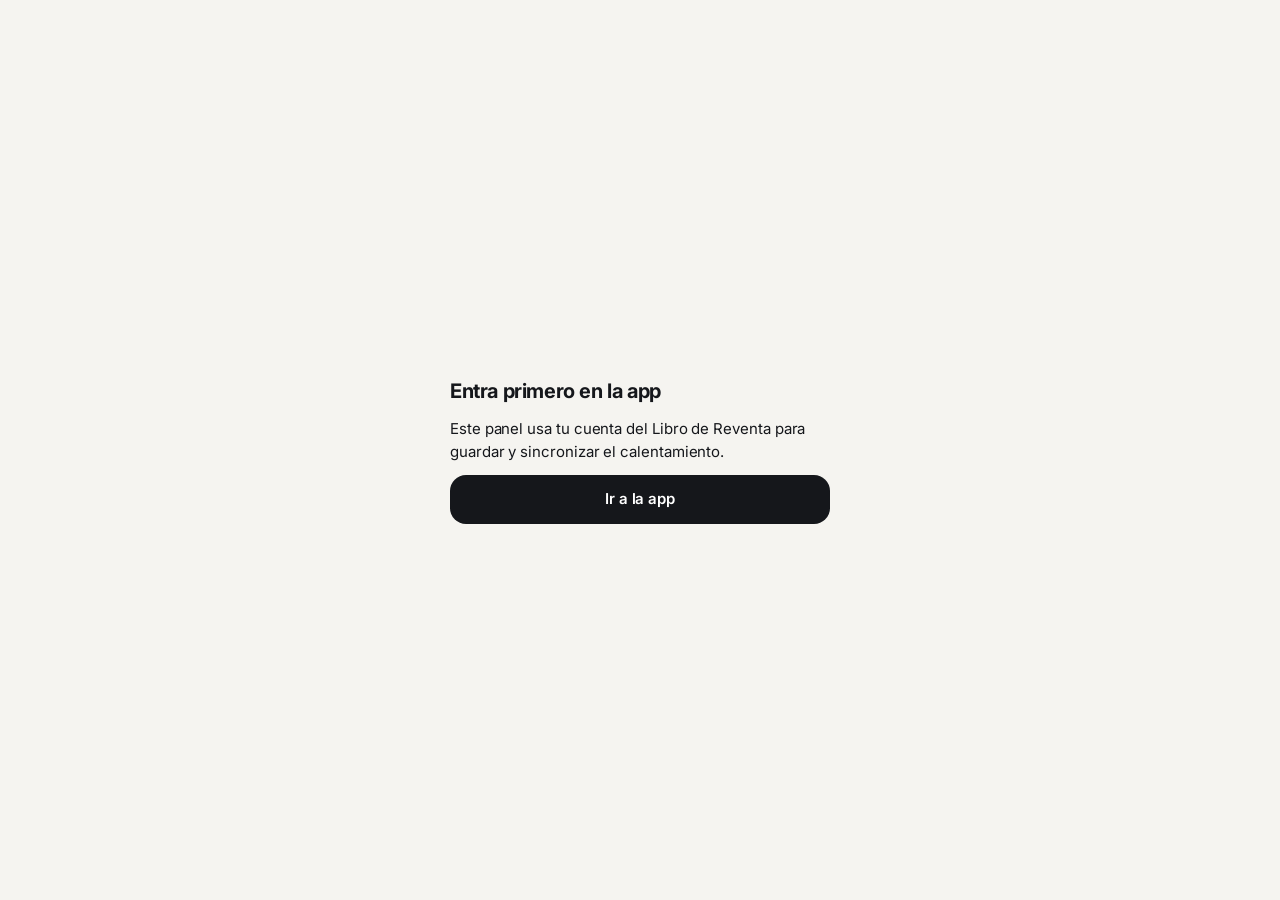
==== calentador/index.html @ f5e5d923 "Calentar: renombrar cualquier cuenta con ventana propia y roadmap nuevo en forma de cordón de zapati" ====
<!doctype html>
<html lang="es">
<head>
<script>(function(){var v=null;try{v=localStorage.getItem("look")}catch(e){}var l=v==="light"||((!v||v==="auto")&&matchMedia("(prefers-color-scheme: light)").matches);document.documentElement.classList.toggle("light",l)})()</script>
<link rel="icon" type="image/png" href="../icons/icon-192.png"><meta name="theme-color" content="#f6f3ec">
<meta charset="utf-8">
<meta name="viewport" content="width=device-width, initial-scale=1">
<title>Calentar cuenta · Libro de Reventa</title>
<link rel="preconnect" href="https://fonts.googleapis.com">
<link rel="preconnect" href="https://fonts.gstatic.com" crossorigin>
<link href="https://fonts.googleapis.com/css2?family=Inter:wght@400;500;600;700&display=swap" rel="stylesheet">
<style>
  :root {
    color-scheme:light;
    --bg:#f6f3ec; --card:#ffffff; --s1:#ffffff; --s2:#f1eee6; --card2:#f1eee6;
    --ink:#0f2c36; --mut:#5f7580; --line:#e6e1d6;
    --teal:#09b1ba; --teal2:#00838d; --navy:#0f2c36;
    --coral:#ff6f59; --sun:#ffc83d; --lav:#b9a8ff; --sky:#7cc8ff;
    --acc:#09b1ba; --acc2:#00838d; --accbg:#dff5f4; --accglow:transparent;
    --ok:#1fa971; --warn:#e8590c; --warnbg:#fff0d6; --bad:#e03e3e; --badbg:#ffe3e3;
    --font:"Plus Jakarta Sans","Helvetica Neue",Helvetica,Arial,sans-serif;
    --sh:0 10px 30px -12px rgba(15,44,54,.18);
  }
  * { box-sizing:border-box; }
  html, body { background:var(--bg); }
  body { margin:0; color:var(--ink); font:14px/1.55 var(--font); -webkit-font-smoothing:antialiased; }
  button, input, select { font-family:var(--font); }
  .wrap { max-width:1200px; margin:0 auto; padding:0 24px; }
  a { color:var(--teal2); font-weight:600; }

  /* cabecera */
  .top { display:flex; align-items:center; justify-content:space-between; gap:16px; padding:20px 0 16px; flex-wrap:wrap; }
  h1 { margin:0; font-size:19px; font-weight:800; letter-spacing:-.03em; display:flex; align-items:center; gap:10px; }
  h1::before { content:""; width:26px; height:26px; border-radius:9px; background:conic-gradient(from 200deg,var(--teal),var(--sky),var(--sun),var(--coral),var(--teal)); }
  #nav { display:flex; gap:4px; padding:5px; background:#fff; border-radius:99px; box-shadow:var(--sh); }
  #nav button { border:0; background:none; color:var(--mut); font-weight:700; font-size:13px; padding:9px 20px; border-radius:99px; cursor:pointer; transition:.15s; }
  #nav button:hover { color:var(--ink); }
  #nav button.on { background:var(--navy); color:#fff; }
  .pill { background:#fff; color:var(--ink); font-weight:700; font-size:12.5px; padding:8px 16px; border-radius:99px; box-shadow:var(--sh); }
  main.wrap { padding-bottom:70px; }
  .view { display:none; } .view.on { display:block; }

  /* banner principal */
  .banner { position:relative; overflow:hidden; display:grid; grid-template-columns:1fr auto; gap:28px; align-items:center; padding:30px 34px; margin-bottom:16px; border-radius:32px; color:#fff;
    background:linear-gradient(120deg,#09b1ba 0%,#0a8f9a 55%,#0f5f73 100%); box-shadow:0 24px 50px -24px rgba(9,177,186,.7); }
  .banner::before { content:""; position:absolute; width:340px; height:340px; border-radius:50%; right:-90px; top:-140px; background:rgba(255,200,61,.95); }
  .banner::after { content:""; position:absolute; width:210px; height:210px; border-radius:50%; right:150px; bottom:-120px; background:rgba(255,111,89,.9); }
  .banner > * { position:relative; z-index:1; }
  @media (max-width:820px) { .banner { grid-template-columns:1fr; padding:24px; } }
  .eyebrow { font-size:12.5px; font-weight:700; opacity:.9; letter-spacing:.02em; }
  .big { font-size:96px; line-height:.95; font-weight:800; letter-spacing:-.06em; margin:6px 0 4px; }
  .big small { font-size:30px; font-weight:700; opacity:.75; letter-spacing:-.02em; margin-left:6px; }
  .bt { font-size:22px; font-weight:700; letter-spacing:-.02em; max-width:520px; }
  .chips2 { display:flex; gap:8px; flex-wrap:wrap; margin:14px 0 16px; }
  .chip2 { background:rgba(255,255,255,.2); backdrop-filter:blur(4px); padding:5px 13px; border-radius:99px; font-size:12.5px; font-weight:700; }
  .banner .bar { background:rgba(255,255,255,.25); height:9px; border-radius:99px; max-width:520px; }
  .banner .bar i { background:#fff; border-radius:99px; }
  .br { background:#fff; color:var(--ink); border-radius:26px; padding:20px 24px; display:flex; align-items:center; gap:18px; box-shadow:0 18px 40px -18px rgba(15,44,54,.55); }
  .br svg { width:104px; height:104px; }
  .br .st { display:grid; gap:8px; max-width:150px; } .br .st b { font-size:13px; }
  .badge { display:inline-block; padding:5px 12px; border-radius:99px; font-size:12px; font-weight:700; background:var(--warnbg); color:var(--warn); }
  .badge.ok { background:#d8f5e7; color:var(--ok); }
  @media (max-width:820px) { .big { font-size:72px; } .br { justify-self:start; }
    .banner::before { width:150px; height:150px; right:-50px; top:-60px; } .banner::after { width:130px; height:130px; right:-30px; bottom:-60px; } }

  /* resumen en bloques de color */
  .kpis { display:grid; grid-template-columns:repeat(7,minmax(0,1fr)); gap:12px; margin-bottom:16px; }
  @media (max-width:1000px) { .kpis { grid-template-columns:repeat(4,minmax(0,1fr)); } }
  @media (max-width:520px) { .kpis { grid-template-columns:repeat(2,minmax(0,1fr)); } }
  .kpi { border-radius:22px; padding:14px 16px; transition:transform .15s; }
  .kpi:hover { transform:translateY(-3px); }
  .kpi:nth-child(1) { background:#cdeeed; } .kpi:nth-child(2) { background:#ffe9a8; } .kpi:nth-child(3) { background:#d7f0dd; }
  .kpi:nth-child(4) { background:#e4dcff; } .kpi:nth-child(5) { background:#ffd9d1; } .kpi:nth-child(6) { background:#d4eaff; } .kpi:nth-child(7) { background:#ffe3c2; }
  .kpi .k { font-size:12px; font-weight:700; color:rgba(15,44,54,.62); }
  .kpi .v { font-size:26px; font-weight:800; letter-spacing:-.04em; margin-top:2px; color:var(--navy); }

  /* tarjetas */
  .card { background:#fff; border-radius:26px; padding:22px; margin-bottom:16px; box-shadow:var(--sh); }
  h2 { margin:0 0 14px; font-size:16px; font-weight:800; letter-spacing:-.02em; color:var(--ink); }
  h2[style*="font-size"] { font-weight:800; letter-spacing:-.03em; }
  .hint { color:var(--mut); font-size:12.5px; }
  .row { display:flex; gap:12px; align-items:center; flex-wrap:wrap; }
  .main2 { display:grid; gap:16px; grid-template-columns:minmax(0,1.2fr) minmax(0,1fr); align-items:start; }
  @media (max-width:900px) { .main2 { grid-template-columns:1fr; } }
  .main2 > div > .card:last-child { margin-bottom:0; }
  .side { display:grid; gap:16px; } .side > * { min-width:0; } .side .card { margin:0; }

  /* botones */
  button.btn { border:0; background:var(--navy); color:#fff; font-weight:700; font-size:13.5px; padding:12px 22px; border-radius:99px; cursor:pointer; transition:transform .12s, box-shadow .12s; }
  button.btn:hover { transform:translateY(-2px); box-shadow:0 10px 20px -10px rgba(15,44,54,.6); }
  button.btn:active { transform:scale(.97); }
  button.btn.ghost { background:#f1eee6; color:var(--ink); }
  button.btn.sm { padding:7px 14px; font-size:12.5px; }
  .bar { height:8px; background:#ece8dd; border-radius:99px; overflow:hidden; }
  .bar i { display:block; height:100%; border-radius:99px; background:linear-gradient(90deg,var(--teal),var(--sky)); transition:width .5s; }

  /* roadmap */
  .rm { padding:18px 20px 20px; }
  .rmh { display:flex; justify-content:space-between; align-items:center; gap:10px; margin-bottom:14px; flex-wrap:wrap; }
  .rmh b { font-size:16px; font-weight:800; letter-spacing:-.02em; }
  .rm > .bar { display:none; }
  .stp { display:grid; gap:10px; grid-template-columns:repeat(7,minmax(0,1fr)); }
  @media (max-width:900px) { .stp { grid-template-columns:repeat(2,minmax(0,1fr)); } }
  .s { display:flex; flex-direction:column; align-items:flex-start; gap:10px; padding:14px; border-radius:20px; background:#f4f1ea; position:relative; overflow:hidden; transition:transform .15s; }
  .s:hover { transform:translateY(-3px); }
  .s .dot { width:32px; height:32px; border-radius:50%; display:grid; place-items:center; font-weight:800; font-size:13px; background:#fff; color:var(--mut); }
  .s .nm { font-size:13px; font-weight:800; line-height:1.2; letter-spacing:-.01em; min-height:32px; }
  .s .rg { font-size:11.5px; color:var(--mut); font-weight:600; margin-top:2px; }
  .s .bar { position:absolute; left:0; right:0; bottom:0; height:5px; border-radius:0; background:rgba(15,44,54,.07); }
  .s.done { background:#cdeeed; } .s.done .dot { background:var(--teal); color:#fff; }
  .s.cur { background:var(--navy); color:#fff; } .s.cur .dot { background:var(--sun); color:var(--navy); } .s.cur .rg { color:rgba(255,255,255,.7); } .s.cur .bar { background:rgba(255,255,255,.2); }
  .s.gate { background:#ffe9a8; } .s.gate .dot { background:#fff; color:var(--warn); }
  .s.gate.ok { background:#d7f0dd; } .s.gate.ok .dot { background:var(--ok); color:#fff; }

  /* hoy / chat */
  .today { padding:24px; }
  .today .th { display:flex; justify-content:space-between; align-items:flex-start; gap:12px; }
  .today .hint { font-weight:700; letter-spacing:.04em; font-size:12px; }
  .chat { display:flex; flex-direction:column; gap:10px; }
  .msg { display:flex; gap:10px; align-items:flex-start; }
  .av { width:30px; height:30px; flex:none; border-radius:50%; background:linear-gradient(135deg,var(--teal),var(--sky)); }
  .msg:not(:first-child) .av { visibility:hidden; }
  .bub { background:#e9f7f7; border-radius:6px 20px 20px 20px; padding:12px 16px; min-width:0; max-width:100%; line-height:1.55; }
  .bub.warn { background:#fff0d6; color:#a14a08; font-weight:600; }
  .bub.ok { background:#d8f5e7; color:#13794f; font-weight:700; }
  .steps { list-style:none; margin:0; padding:0; }
  .bub .steps { margin-top:10px; }
  .steps li { display:flex; gap:12px; align-items:flex-start; padding:11px 13px; border-radius:16px; margin-bottom:7px; cursor:pointer; background:#fff; transition:transform .12s, box-shadow .12s; }
  .steps li:hover { transform:translateX(3px); box-shadow:0 6px 14px -8px rgba(15,44,54,.35); }
  .steps li:last-child { margin-bottom:0; }
  .steps li.done { background:rgba(255,255,255,.6); } .steps li.done .tx { color:var(--mut); text-decoration:line-through; }
  .chk { width:22px; height:22px; flex:none; border-radius:50%; border:2px solid #b7c7ca; display:grid; place-items:center; font-size:12px; color:transparent; margin-top:0; }
  .done .chk { background:var(--teal); border-color:var(--teal); color:#fff; }
  .dont { background:none; padding:0; margin:0; font-size:13px; }

  /* indice */
  .tr .trh { display:flex; gap:18px; align-items:center; }
  .tr .trh svg { width:96px; height:96px; flex:none; }
  .tr .trc { flex:1; min-width:0; }
  .ready { padding:0; border:0; background:none; font-size:13px; }
  .ready b { display:block; margin-bottom:6px; font-size:14px; font-weight:800; color:var(--warn); }
  .ready.ok b { color:var(--ok); }
  .ready .hint { line-height:1.7; }
  details summary { cursor:pointer; font-weight:700; color:var(--teal2); font-size:13px; margin-top:12px; }
  .brk { display:grid; grid-template-columns:1fr auto; gap:5px 14px; margin-top:12px; font-size:12.5px; }
  .brk .bar { grid-column:1 / -1; margin-bottom:6px; height:6px; }

  /* calendario */
  .cal { display:grid; grid-template-columns:repeat(auto-fill,minmax(38px,1fr)); gap:7px; }
  .tile { border-radius:13px; padding:9px 0; text-align:center; cursor:pointer; background:#f4f1ea; color:var(--mut); font-weight:700; transition:transform .12s; }
  .tile:hover { transform:translateY(-2px); }
  .tile b { font-size:13px; font-weight:800; }
  .tile.done { background:var(--teal); color:#fff; }
  .tile.miss { background:#ffd9d1; color:#c2391f; }
  .tile.cur { background:var(--navy); color:#fff; box-shadow:0 0 0 3px #fff, 0 0 0 5px var(--sun); }
  .tile.sel { outline:2px solid var(--ink); outline-offset:1px; }
  .legend { display:flex; gap:12px; font-size:11.5px; color:var(--mut); font-weight:600; }
  .lg { display:inline-block; width:10px; height:10px; border-radius:50%; margin-right:5px; vertical-align:-1px; }
  .dd { margin-top:14px; padding:14px; border-radius:18px; background:#f4f1ea; font-size:13px; }
  .dd ol.mini { margin:6px 0 6px 16px; padding:0; } ol.mini li { margin:3px 0; }

  /* tablas y formularios */
  table { width:100%; border-collapse:collapse; font-size:13px; }
  th, td { text-align:left; padding:11px 10px; border-bottom:1px solid var(--line); white-space:nowrap; }
  th { color:var(--mut); font-size:12px; font-weight:700; }
  tr:last-child td { border-bottom:0; }
  .scroll { overflow-x:auto; }
  .tag { padding:3px 11px; border-radius:99px; font-size:12px; font-weight:700; background:#d8f5e7; color:var(--ok); }
  .tag.revision { background:#fff0d6; color:var(--warn); } .tag.rechazado { background:#ffe3e3; color:var(--bad); }
  .empty { color:var(--mut); padding:12px 0; }
  input, select { background:#f6f3ec !important; color:var(--ink) !important; border:2px solid transparent !important; border-radius:14px !important; padding:10px 12px !important; }
  input:focus, select:focus { outline:0; border-color:var(--teal) !important; background:#fff !important; }
  label.hint { font-weight:700; }

  /* ===== versión viva, más moderna ===== */
  :root { --r:22px; --sh:0 1px 2px rgba(15,44,54,.04), 0 14px 34px -18px rgba(15,44,54,.22); }
  body { letter-spacing:-.01em; }
  .wrap { max-width:1220px; }
  h1::before { border-radius:8px; width:24px; height:24px; background:linear-gradient(135deg,var(--teal),var(--sky)); box-shadow:0 6px 14px -4px rgba(9,177,186,.6); }
  #nav { padding:4px; border-radius:14px; background:#fff; box-shadow:var(--sh); }
  #nav button { border-radius:10px; padding:8px 18px; font-weight:650; }
  #nav button.on { background:var(--navy); }
  .pill { border-radius:12px; box-shadow:var(--sh); padding:8px 14px; }

  /* banner: aurora suave en vez de círculos duros */
  .banner { border-radius:28px; padding:34px 38px; background:linear-gradient(125deg,#0a3f4a 0%,#0b6a75 50%,#09b1ba 120%); box-shadow:0 30px 60px -30px rgba(9,100,112,.65); }
  .banner::before { width:420px; height:420px; right:-110px; top:-170px; background:radial-gradient(circle,rgba(255,200,61,.85),rgba(255,200,61,0) 65%); filter:blur(8px); border-radius:50%; }
  .banner::after { width:380px; height:300px; right:130px; bottom:-170px; background:radial-gradient(circle,rgba(255,111,89,.8),rgba(255,111,89,0) 65%); filter:blur(8px); border-radius:50%; }
  .eyebrow { text-transform:uppercase; letter-spacing:.1em; font-size:11.5px; opacity:.85; }
  .big { font-size:104px; font-weight:800; letter-spacing:-.07em; }
  .big small { font-size:28px; font-weight:600; opacity:.6; }
  .bt { font-size:21px; font-weight:700; }
  .chip2 { background:rgba(255,255,255,.14); border:1px solid rgba(255,255,255,.28); backdrop-filter:blur(10px); border-radius:10px; font-weight:650; }
  .banner .bar { height:6px; }
  .br { border-radius:20px; padding:18px 22px; background:rgba(255,255,255,.96); backdrop-filter:blur(14px); }
  .badge { border-radius:8px; }
  @media (max-width:820px) { .big { font-size:76px; } .banner { padding:24px; }
    .banner::before { width:240px; height:240px; right:-80px; top:-100px; } .banner::after { width:220px; height:180px; right:-40px; bottom:-90px; } }

  /* resumen */
  .kpis { grid-template-columns:repeat(4,minmax(0,1fr)); }
  @media (max-width:640px) { .kpis { grid-template-columns:repeat(2,minmax(0,1fr)); } }
  .kpi { border-radius:20px; padding:18px 20px; }
  .kpi:nth-child(1) { background:#cfeff0; } .kpi:nth-child(2) { background:#ffeab0; } .kpi:nth-child(3) { background:#e5deff; } .kpi:nth-child(4) { background:#ffdcd3; }
  .kpi .k { font-size:12.5px; font-weight:650; }
  .kpi .v { font-size:30px; letter-spacing:-.05em; }

  /* tarjetas */
  .card { border-radius:var(--r); padding:22px; box-shadow:var(--sh); }
  h2 { font-weight:750; letter-spacing:-.025em; }
  button.btn { border-radius:12px; padding:11px 20px; font-weight:700; }
  button.btn.ghost { background:var(--s2); }
  .bar { height:6px; }

  /* roadmap */
  .s { border-radius:16px; padding:14px 14px 16px; }
  .s .dot { border-radius:10px; width:30px; height:30px; }
  .s .nm { font-weight:750; }
  .s.cur { box-shadow:0 14px 26px -14px rgba(15,44,54,.6); }

  /* hoy */
  .av { width:28px; height:28px; border-radius:9px; background:linear-gradient(135deg,var(--teal),var(--sky)); }
  .bub { border-radius:6px 16px 16px 16px; }
  .steps li { border-radius:14px; }
  .chk { width:20px; height:20px; border-radius:7px; }

  /* calendario */
  .tile { border-radius:11px; }
  .tile.cur { box-shadow:0 0 0 2px #fff, 0 0 0 4px var(--sun); }
  .dd { border-radius:16px; }
  input, select { border-radius:12px !important; }

  /* ===== articulos y roadmap en camino ===== */
  .forms3 { display:grid; gap:16px; grid-template-columns:repeat(3,minmax(0,1fr)); align-items:start; }
  @media (max-width:1000px) { .forms3 { grid-template-columns:1fr; } }
  .forms3 .card { margin-bottom:16px; }
  .stars { color:#f5a524; letter-spacing:2px; }
  .suma { display:inline-block; margin-top:6px; padding:3px 10px; border-radius:8px; background:#fff; font-size:12px; font-weight:650; color:var(--teal2); }
  label.proof { display:flex; gap:10px; align-items:flex-start; margin-top:12px; padding:10px 12px; border-radius:12px; background:var(--s2); font-size:12.5px; font-weight:600; cursor:pointer; }
  label.proof input { width:auto !important; margin-top:2px; accent-color:var(--teal); }
  .rt { display:flex; gap:12px; align-items:baseline; padding:9px 0; border-bottom:1px solid var(--line); }
  .rt:last-child { border-bottom:0; }
  .stp { display:block; }
  .rm { padding-bottom:12px; }
  svg.road { display:block; width:100%; height:auto; overflow:visible; }
  svg.road .rl { font:700 12.5px var(--font); fill:#0f2c36; paint-order:stroke; stroke:#fff; stroke-width:4px; stroke-linejoin:round; }
  svg.road .rs { font:600 10.5px var(--font); fill:#5f7580; paint-order:stroke; stroke:#fff; stroke-width:3px; }
  svg.road .rn { font:800 13px var(--font); }
  svg.road .rb { font:800 11.5px var(--font); fill:#fff; }
  .pulse { transform-box:fill-box; transform-origin:center; animation:rp 1.9s ease-out infinite; }
  @keyframes rp { 0% { transform:scale(1); opacity:.75; } 100% { transform:scale(2.8); opacity:0; } }
  .pin { animation:pb 1.3s ease-in-out infinite; }
  @keyframes pb { 0%,100% { transform:translateY(0); } 50% { transform:translateY(-5px); } }

  /* navegación que no se sale en móvil */
  .top { row-gap:10px; }
  #nav { max-width:100%; overflow-x:auto; scrollbar-width:none; }
  #nav::-webkit-scrollbar { display:none; }
  #nav button { white-space:nowrap; flex:none; }
  @media (max-width:560px) { #nav { width:100%; justify-content:space-between; } #nav button { padding:8px 10px; font-size:12.5px; } }

  /* ===== incidencias ===== */
  #incChat { max-height:520px; overflow-y:auto; padding-right:4px; margin-bottom:14px; }
  .msg.me { flex-direction:row-reverse; }
  .msg.me .bub { background:var(--navy); color:#fff; border-radius:16px 6px 16px 16px; max-width:85%; white-space:pre-wrap; }
  #incChat .msg .av { visibility:visible; }
  #incChat .bub { font-size:13.5px; }
  .inote { margin-top:8px; padding:8px 10px; border-radius:10px; background:#fff0d6; color:#8a540a; font-size:12.5px; font-weight:550; }
  .ihd { margin-top:10px; font-weight:750; font-size:12px; letter-spacing:.04em; text-transform:uppercase; color:var(--teal2); }
  ul.mini { margin:4px 0 0 18px; padding:0; } ul.mini li { margin:3px 0; }
  .incform textarea { width:100%; min-height:92px; padding:12px; border-radius:14px; border:1px solid var(--line); background:#fff; color:var(--ink); font:inherit; resize:vertical; }
  .incform textarea:focus { outline:0; border-color:var(--teal); box-shadow:0 0 0 3px rgba(10,165,174,.14); }
  #incTypes { display:flex; flex-wrap:wrap; gap:6px; margin-bottom:10px; }
  .tchip { border:1px solid var(--line); background:#fff; color:var(--ink); font:inherit; font-weight:600; font-size:12.5px; padding:6px 12px; border-radius:10px; cursor:pointer; }
  .tchip:hover { background:var(--s2); }
  .tchip.on { background:var(--navy); color:#fff; border-color:var(--navy); }
  .ibig { font-size:28px; font-weight:800; letter-spacing:-.04em; }
  .irow { display:flex; justify-content:space-between; align-items:center; gap:10px; padding:10px 0; border-bottom:1px solid var(--line); flex-wrap:wrap; }
  .irow:last-child { border-bottom:0; }
  #nav .nbadge { display:inline-block; min-width:18px; padding:0 5px; margin-left:6px; border-radius:99px; background:var(--coral); color:#fff; font-size:11px; font-weight:800; line-height:18px; }

  /* ===== Estética Libro de Reventa: grafito, dorado, Inter, tarjetas redondeadas. Oscuro y claro como la app ===== */
  html:root { color-scheme:dark; --bg:#0D0E11; --card:#16181D; --s1:#16181D; --s2:#1F2229; --card2:#1F2229; --ink:#F2F1ED; --mut:#9C9B94; --ink3:#5D5F66; --line:rgba(255,255,255,.08); --bd2:rgba(255,255,255,.15);
    --acc:#D4B06A; --acc2:#D4B06A; --teal:#D4B06A; --teal2:#D4B06A; --accbg:rgba(212,176,106,.16); --on-acc:#15171B; --btn:#F2F1ED; --btn-ink:#15171B; --navy:#F2F1ED; --pill:#22252C;
    --ok:#5FCB8E; --warn:#E3AE4C; --warnbg:rgba(227,174,76,.16); --bad:#F0706A; --badbg:rgba(240,112,106,.16); --coral:#F0706A; --sun:#D4B06A; --sky:#D4B06A;
    --hero-a:#1E2128; --hero-b:#3A3F4B; --shc:rgba(0,0,0,.6); --sh:0 10px 30px -16px rgba(0,0,0,.6); --font:"Inter","Helvetica Neue",Helvetica,Arial,sans-serif; }
  html.light:root { color-scheme:light; --bg:#F5F4F0; --card:#FFFFFF; --s1:#FFFFFF; --s2:#ECEAE3; --card2:#ECEAE3; --ink:#15171B; --mut:#6B6B66; --ink3:#A9A79D; --line:rgba(20,20,30,.08); --bd2:rgba(20,20,30,.14);
    --acc:#B8913F; --acc2:#B8913F; --teal:#B8913F; --teal2:#B8913F; --accbg:rgba(184,145,63,.14); --on-acc:#FFFFFF; --btn:#15171B; --btn-ink:#FFFFFF; --navy:#15171B; --pill:#E9E6DD;
    --ok:#12A150; --warn:#D98A00; --warnbg:rgba(217,138,0,.14); --bad:#E5484D; --badbg:rgba(229,72,77,.12); --coral:#E5484D; --sun:#B8913F; --sky:#B8913F;
    --hero-a:#121418; --hero-b:#2D3139; --shc:rgba(20,22,26,.5); --sh:0 10px 30px -16px rgba(30,30,50,.25), 0 1px 2px rgba(0,0,0,.04); }
  html body { background:var(--bg); color:var(--ink); font-size:14.5px; letter-spacing:-.005em; transition:background .3s; }
  html body h1::before { background:url(../icons/icon-192.png) center/cover; box-shadow:none; border-radius:8px; width:26px; height:26px; }
  html body h1 { font-weight:700; letter-spacing:-.035em; }
  html body h2, html body .rmh b { font-weight:700; }
  html body a { color:var(--acc); }
  html body #nav { background:var(--pill); box-shadow:none; border-radius:14px; padding:4px; }
  html body #nav button { color:var(--mut); border-radius:11px; font-weight:600; }
  html body #nav button:hover { color:var(--ink); }
  html body #nav button.on { background:var(--card); color:var(--ink); box-shadow:0 3px 8px rgba(0,0,0,.14); }
  html body #nav .nbadge { background:var(--bad); color:#fff; }
  html body .pill { background:var(--card); color:var(--ink); border:1px solid var(--line); box-shadow:var(--sh); border-radius:12px; font-weight:600; text-decoration:none; }
  html body .banner { background:linear-gradient(135deg,var(--hero-a),var(--hero-b)); border:1px solid rgba(255,255,255,.09); border-radius:28px; box-shadow:0 20px 40px -18px rgba(0,0,0,.6); color:#fff; }
  html body .banner::before { width:380px; height:380px; right:-100px; top:-160px; background:radial-gradient(circle,rgba(212,176,106,.30),rgba(212,176,106,0) 65%); filter:none; }
  html body .banner::after { display:none; }
  html body .eyebrow { color:rgba(255,255,255,.72); opacity:1; }
  html body .big { font-weight:700; }
  html body .chip2 { background:rgba(255,255,255,.1); border:1px solid rgba(255,255,255,.2); backdrop-filter:none; color:#fff; font-weight:600; }
  html body .banner .bar { background:rgba(255,255,255,.2); }
  html body .banner .bar i { background:var(--acc); }
  html body .br { background:rgba(255,255,255,.07); border:1px solid rgba(255,255,255,.14); backdrop-filter:none; color:#fff; box-shadow:none; border-radius:20px; }
  html body .br svg text { fill:#fff !important; }
  html body .br svg text:last-child { fill:rgba(255,255,255,.65) !important; }
  html body .br svg circle:first-child { stroke:rgba(255,255,255,.2); }
  html body .badge { background:rgba(255,255,255,.12); color:#fff; border-radius:999px; font-weight:600; }
  html body .badge.ok { background:var(--ok); color:#15171B; }
  html body .kpis .kpi { background:var(--card) !important; border:1px solid var(--line); box-shadow:var(--sh); border-radius:24px; padding:18px 20px; }
  html body .kpi:hover { transform:none; }
  html body .kpi .k { color:var(--mut); font-weight:500; }
  html body .kpi .v { color:var(--ink); font-weight:700; letter-spacing:-.04em; }
  html body .card { background:var(--card); border:1px solid var(--line); border-radius:24px; box-shadow:var(--sh); }
  html body button.btn, html body a.btn { background:var(--btn); color:var(--btn-ink); border:0; border-radius:16px; font-weight:600; padding:12px 20px; text-decoration:none; display:inline-block; }
  html body button.btn:hover { box-shadow:0 10px 22px -10px var(--shc); }
  html body button.btn.ghost, html body a.btn.ghost { background:var(--card2); color:var(--ink); border:1px solid var(--line); }
  html body button.btn.sm { padding:7px 14px; }
  html body .bar { background:var(--card2); }
  html body .bar i { background:var(--acc); }
  html body .s { background:var(--card2); border-radius:16px; }
  html body .s .dot { background:var(--card); color:var(--mut); }
  html body .s.done { background:var(--accbg); } html body .s.done .dot { background:var(--acc); color:var(--on-acc); }
  html body .s.cur { background:linear-gradient(135deg,var(--hero-a),var(--hero-b)); color:#fff; } html body .s.cur .dot { background:var(--acc); color:var(--on-acc); }
  html body .s.gate { background:var(--warnbg); } html body .s.gate .dot { background:var(--card); color:var(--warn); }
  html body .s.gate.ok { background:color-mix(in srgb,var(--ok) 16%,transparent); } html body .s.gate.ok .dot { background:var(--ok); color:#15171B; }
  html body .av { background:var(--acc); border-radius:10px; }
  html body .bub { background:var(--card2); color:var(--ink); }
  html body .bub.warn { background:var(--warnbg); color:var(--warn); }
  html body .bub.ok { background:color-mix(in srgb,var(--ok) 16%,transparent); color:var(--ok); }
  html body .steps li { background:var(--card); border:1px solid var(--line); }
  html body .steps li.done { background:transparent; }
  html body .chk { border-color:var(--ink3); }
  html body .done .chk { background:var(--acc); border-color:var(--acc); color:var(--on-acc); }
  html body .suma { background:var(--card); color:var(--acc); }
  html body details summary { color:var(--acc); }
  html body .tile { background:var(--card2); color:var(--mut); }
  html body .tile.done { background:var(--acc); color:var(--on-acc); }
  html body .tile.miss { background:var(--badbg); color:var(--bad); }
  html body .tile.cur { background:var(--btn); color:var(--btn-ink); box-shadow:0 0 0 2px var(--bg), 0 0 0 4px var(--acc); }
  html body .tile.sel { outline-color:var(--ink); }
  html body .dd { background:var(--card2); }
  html body .tag { background:color-mix(in srgb,var(--ok) 16%,transparent); color:var(--ok); }
  html body .tag.revision { background:var(--warnbg); color:var(--warn); } html body .tag.rechazado { background:var(--badbg); color:var(--bad); }
  html body input, html body select, html body textarea { background:var(--card2) !important; color:var(--ink) !important; border:1px solid var(--line) !important; border-radius:14px !important; }
  html body input:focus, html body select:focus, html body textarea:focus { border-color:var(--acc) !important; background:var(--card) !important; box-shadow:0 0 0 2px var(--accbg); outline:0; }
  html body input[type=checkbox] { accent-color:var(--acc); }
  html body label.proof { background:var(--card2); } html body label.proof input { accent-color:var(--acc); }
  html body .stars { color:var(--acc); }
  html body .msg.me .bub { background:var(--btn); color:var(--btn-ink); }
  html body .inote { background:var(--warnbg); color:var(--warn); }
  html body .ihd { color:var(--acc); }
  html body .tchip { background:var(--card2); color:var(--ink); border:1px solid var(--line); } html body .tchip:hover { background:var(--card); }
  html body .tchip.on { background:var(--btn); color:var(--btn-ink); border-color:var(--btn); }
  html body svg.road .rl { fill:var(--ink); stroke:var(--card); }
  html body svg.road .rs { fill:var(--mut); stroke:var(--card); }
  html body svg.road .rb { fill:var(--btn-ink); }
  html body #slotBar .slb { background:var(--card); border:1px solid var(--line); color:var(--ink); box-shadow:var(--sh); border-radius:18px; }
  html body #slotBar .slb:hover { border-color:var(--bd2); }
  html body h1#title:hover { opacity:.8; }
  html body #slotBar .slb.on { background:linear-gradient(135deg,var(--hero-a),var(--hero-b)); border-color:rgba(255,255,255,.09); color:#fff; }
</style>
</head>
<body>
<header><div class="wrap">
  <div class="top">
    <h1 id="title">Panel Vinted</h1>
    <nav id="nav"><button data-t="v-panel" class="on">Panel</button><button data-t="v-arts">Artículos</button><button data-t="v-inc">Incidencias<span id="nbadge"></span></button><button data-t="v-reg">Registro</button></nav>
    <span class="pill" id="pill"></span><a class="pill" href="../" id="backApp" style="text-decoration:none">← App</a>
  </div>
</div></header>

<main class="wrap">
  <section id="v-panel" class="view on">
    <div id="hero"></div>
    <div id="sendBox"></div>
    <div class="kpis" id="kpis"></div>
    <div class="card rm"><div class="rmh"><b>El cordón hacia las Samba</b><span class="hint" id="roadtxt"></span></div>
      <div class="bar"><i id="roadbar"></i></div><div class="stp" id="roadmap"></div></div>
    <div class="main2">
      <div id="today"></div>
      <div class="side">
        <div id="trust"></div>
        <div class="card"><div class="rmh"><b> Calendario</b>
          <span class="legend"><span><i class="lg" style="background:var(--acc)"></i>hecho</span><span><i class="lg" style="background:var(--warn)"></i>pendiente</span><span><i class="lg" style="border:2px solid var(--acc)"></i>hoy</span></span></div>
          <div class="cal" id="cal"></div><div id="dayDetail"></div></div>
      </div>
    </div>
  </section>

  <section id="v-arts" class="view">
    <div class="forms3">
      <div class="card"><h2>Añadir artículo</h2><div id="fList"></div></div>
      <div class="card"><h2>Registrar venta</h2><div id="fSale"></div></div>
      <div class="card"><h2>Añadir valoración</h2><div id="fRat"></div></div>
    </div>
    <div class="card"><h2>Artículos</h2><div class="scroll" id="listings"></div></div>
    <div class="card"><h2>Valoraciones</h2><div id="ratings"></div></div>
  </section>

  <section id="v-inc" class="view">
    <div class="main2">
      <div class="card"><h2>Cuéntame qué te ha pasado</h2>
        <div id="incChat" class="chat"></div>
        <div class="incform"><div id="incTypes"></div>
          <textarea id="incText" placeholder="Por ejemplo: «Me han pedido devolver las zapatillas porque dicen que no son originales» o «Mi anuncio lleva 2 días en revisión»"></textarea>
          <div class="row" style="margin-top:10px"><button class="btn" id="incSend">Enviar</button><span class="hint">Elige el tipo arriba o déjalo y lo detecto yo.</span></div></div></div>
      <div>
        <div class="card"><h2>Efecto en tu índice</h2><div id="incEffect"></div></div>
        <div class="card"><h2>Incidencias anotadas</h2><div id="incList"></div></div>
      </div>
    </div>
  </section>

  <section id="v-reg" class="view">
    <div class="main2">
      <div class="card"><h2>Actividad diaria</h2><div class="scroll" id="activity"></div></div>
      <div class="card"><h2>Copia de seguridad</h2><p class="hint" style="margin-top:0">Tus datos se guardan en este navegador. Descarga una copia de vez en cuando.</p>
        <div class="row"><button class="btn ghost" id="exp">Descargar copia</button>
        <button class="btn ghost" id="imp">Restaurar copia</button><input type="file" id="impf" accept=".json" hidden></div></div>
    </div>
  </section>
</main>

<script src="data.js"></script>
<script src="../config.js"></script>
<script src="../vendor/supabase.js"></script>
<script src="warm-sync.js"></script>
<script type="text/plain" id="main-app">
const D = window.DATA;
const $ = id => document.getElementById(id);
const esc = s => String(s ?? "").replace(/[&<>"]/g, c => ({"&":"&amp;","<":"&lt;",">":"&gt;",'"':"&quot;"}[c]));
const eur = n => (n==null||isNaN(n)) ? "–" : Number(n).toFixed(2).replace(".",",")+" €";

// ---- estado local (casillas) ----
const store = {
  get(k, d) { const v = W.data[k]; return (v === undefined || v === null) ? d : JSON.parse(JSON.stringify(v)); },
  set(k, v) { W.data[k] = (v === undefined) ? null : JSON.parse(JSON.stringify(v)); W.save(); }
};
let dayDone = store.get("vp_days", {});
let stepDone = store.get("vp_steps", {});
let selDay = null;

// Datos introducidos en el propio panel (se guardan en este navegador) + los de data.js
D.incidents = store.get("vp_inc", []);
["listings","activity","ratings"].forEach(k => {
  D[k] = (D[k] || []).concat(store.get("vp_"+k, []).map(x => ({ ...x, _loc:true })));
});
const saveLoc = k => store.set("vp_"+k, D[k].filter(x => x._loc).map(({_loc, ...r}) => r));
function addItem(k, item) { D[k].push({ ...item, _loc:true }); saveLoc(k); }
const num = v => (v === "" || v == null) ? 0 : Number(v);

const startDate = () => D.account.createdAt || store.get("vp_start", null);
function daysSince(d) {
  if (!d) return null;
  const a = new Date(d + "T00:00:00"), n = new Date(); n.setHours(0,0,0,0);
  return Math.max(0, Math.round((n - a) / 86400000));
}
const todayIso = () => { const d = new Date(); return d.getFullYear()+"-"+String(d.getMonth()+1).padStart(2,"0")+"-"+String(d.getDate()).padStart(2,"0"); };

// ---- índice de confianza ----
function trust() {
  const L = D.listings, A = D.activity, R = D.ratings;
  const age = daysSince(startDate()) || 0;
  const sum = k => A.reduce((a,x)=>a+(+x[k]||0),0);
  const ops = sum("ventas") + sum("compras") + L.filter(x => x.estado === "vendido").length;
  const avg = R.length ? R.reduce((a,r)=>a+r.estrellas,0)/R.length : 0;
  const prof = D.plan.slice(0,4).filter(p=>dayDone[p.d]).length / 4;
  const proof = store.get("vp_proof", false);
  const parts = [
    ["Perfil completo y verificado (días 1-4)", 15, prof, "Completa los días 1 a 4 del plan."],
    ["Antigüedad (mín. 21 días, ideal 30)", 25, Math.min(age/30,1), "Solo el tiempo: el factor que más pesa y no se acelera."],
    ["Artículos publicados (10)", 10, Math.min(L.length/10,1), "Sube un artículo real al ritmo del plan y apúntalo en Artículos."],
    ["Operaciones reales (6: 5 compras y ventas)", 15, Math.min(ops/6,1), "Haz una compra real que necesites (hasta 5 en el plan) o cierra una venta."],
    ["Valoraciones (7, media ≥4)", 20, Math.min(R.length/7,1) * (avg && avg<4 ? .5 : 1), "Envía en 48 h y pide la valoración con educación tras cada entrega."],
    ["Uso regular (12 días completados)", 15, Math.min(A.length/12,1), "Marca cada día como completado: se registra solo."]
  ];
  const pts = parts.reduce((a,p)=>a+p[1]*p[2],0);
  const INCS = D.incidents || [], hayRev = L.some(x => x.estado === "revision");
  const incOpen = INCS.filter(i => i.estado === "abierta");
  // el aviso de "anuncio en revision" ya penaliza si el articulo esta marcado en revision: no se cuenta dos veces
  const incBase = incOpen.reduce((a, i) => a + ((i.tipo === "revision" && hayRev) ? 0 : (i.penal || 0)), 0);
  const incExtra = INCS.filter(i => daysSince(i.fecha) <= 30).length >= 3 ? 3 : 0;
  const incPen = incBase + incExtra;
  const pen = Math.min(40, sum("avisos")*5 + L.filter(x=>x.estado==="revision").length*3 + L.filter(x=>x.estado==="rechazado").length*5 + incPen);
  const score = Math.max(0, pts - pen);
  const checks = [
    ["Más de 21 días de antigüedad (ideal 30)", age >= 21],
    ["~7 valoraciones con media ≥4", R.length >= 7 && avg >= 4],
    ["~10 artículos publicados", L.length >= 10],
    ["Sin avisos ni rechazos", sum("avisos")===0 && L.filter(x=>x.estado==="rechazado").length===0],
    ["Prueba de compra guardada de cada par", !!proof],
    ["Sin incidencias abiertas", incOpen.length === 0],
    ["Índice de confianza ≥ 4", score/20 >= 4]
  ];
  return { parts, pen, score, checks, ready: checks.every(c=>c[1]), avg, ops, age, proof, incPen, incExtra, incOpen };
}

function ring(score) {
  const r = 52, c = 2*Math.PI*r, off = c*(1-score/100);
  return `<svg width="130" height="130" viewBox="0 0 130 130"><circle cx="65" cy="65" r="${r}" fill="none" stroke="var(--line)" stroke-width="8"/>
    <circle cx="65" cy="65" r="${r}" fill="none" stroke="var(--acc)" stroke-width="8" stroke-linecap="round" stroke-dasharray="${c}" stroke-dashoffset="${off}" transform="rotate(-90 65 65)"/>
    <text x="65" y="64" text-anchor="middle" font-size="28" font-weight="700" fill="var(--ink)">${(score/20).toFixed(1)}</text>
    <text x="65" y="84" text-anchor="middle" font-size="12" fill="var(--mut)">de 5</text></svg>`;
}

// ---- Banner ----
function renderHero() {
  const T = trust(), age = daysSince(startDate()), cur = age == null ? null : age + 1, plan = D.plan;
  const done = Object.values(dayDone).filter(Boolean).length;
  const day = cur == null ? null : Math.min(cur, plan.length), p = day ? plan[day-1] : null;
  const ph = day ? PHASES.find(x => day >= x.from && day <= x.to) : null;
  const week = day ? Math.min(Math.floor((day-1)/7)+1, 5) : 0;
  $("hero").innerHTML = `<div class="banner"><div>
      <div class="eyebrow">${day ? esc(ph ? ph.name : "Plan completado") : "Calentamiento de cuenta"}</div>
      <div class="big">${day ?? "–"}<small>/${plan.length}</small></div>
      <div class="bt">${p ? esc(p.title) : "Pulsa «He creado la cuenta» para empezar"}</div>
      <div class="chips2"><span class="chip2">${done} días hechos</span>${week ? `<span class="chip2">Semana ${week}</span>` : ""}</div>
      <div class="bar"><i style="width:${done/plan.length*100}%"></i></div></div>
    <div class="br">${ring(T.score)}<div class="st"><b>Índice de confianza</b><span class="badge ${T.ready ? "ok" : ""}">${T.ready ? "Listo para 1 par de Samba" : "Aún no subas las Samba"}</span></div></div></div>`;
}

// ---- Resumen superior ----
function renderKpis() {
  const T = trust(), age = daysSince(startDate());
  const done = Object.values(dayDone).filter(Boolean).length;
  const sold = D.listings.filter(x => x.estado === "vendido");
  const margen = sold.reduce((a,x) => a + (x.precioVenta||0) - (x.coste||0) - (x.comisionEnvio||0), 0);
  const rev = D.listings.filter(x => x.estado === "revision").length;
  $("kpis").innerHTML = [
    ["","Artículos", D.listings.length],
    ["","Valoraciones", D.ratings.length],
    ["","Revisión", rev],
    ["","Margen", eur(margen)]
  ].map(([i,k,v]) => `<div class="kpi"><div><div class="k">${k}</div><div class="v">${v}</div></div></div>`).join("");
}

// ---- Hoy ----
const greeting = () => { const h = new Date().getHours(); return h < 6 ? "Hola." : h < 13 ? "Buenos días." : h < 21 ? "Buenas tardes." : "Buenas noches."; };
function todayText(cur) {
  const p = D.plan[cur-1], sd = stepDone[cur] || [];
  return `DÍA ${cur} DE ${D.plan.length} · ${p.title}\n\n` +
    p.steps.map((s,i) => `${sd[i] ? "[x]" : "[ ]"} ${s}`).join("\n") + `\n\nNo hagas: ${p.dont}`;
}
function renderToday() {
  const s = startDate(), age = daysSince(s), cur = age == null ? null : age + 1, plan = D.plan;
  const T = trust();
  let html = "";

  if (cur == null) {
    html += `<div class="card hero"><h2>Aún no has empezado</h2><p class="hint">Cuando hayas creado la cuenta de Vinted, pulsa el botón. Hoy será tu día 1 y el panel contará los días solo.</p><button class="btn" id="start"> He creado la cuenta</button></div>`;
  } else if (cur > plan.length) {
    html += `<div class="card"><h2>Plan completado</h2><p class="hint">Llevas ${cur-1} días. Mira el índice de confianza para ver si ya estás listo para las Samba.</p></div>`;
  } else {
    const p = plan[cur-1], sd = stepDone[cur] || [];
    const missed = plan.filter(x => x.d < cur && !dayDone[x.d]).map(x => x.d);
    const ndone = p.steps.filter((_,i)=>sd[i]).length;
    html += `<div class="card hero today"><div class="th"><div><div class="hint">DÍA ${cur} DE ${plan.length}</div>
        <h2 style="font-size:19px;margin:2px 0 0">${esc(p.title)}</h2></div></div>
      <div class="bar" style="margin:12px 0 12px"><i style="width:${ndone/p.steps.length*100}%"></i></div>
      <div class="chat">
        <div class="msg"><div class="av"></div><div class="bub">${greeting()} Hoy es el <b>día ${cur} de ${plan.length}</b>: <b>${esc(p.title)}</b>.<br><span class="suma">Hoy suma a tu índice: ${esc(p.suma || "uso regular")}</span>
          <div class="hint" style="margin-top:8px">${cur >= 9 ? "Ya con anuncios: haz la tarea en una sola sesión, mejor por la tarde-noche, y echa un vistazo de 1-2 minutos a las notificaciones una o dos veces más durante el día para responder pronto." : "Una sola sesión al día es suficiente. No hace falta entrar más veces ni dar likes para aparentar actividad."}</div></div></div>
        ${missed.length ? `<div class="msg"><div class="av"></div><div class="bub warn"> Te quedan ${missed.length} día${missed.length>1?"s":""} sin completar (${missed.join(", ")}). No pasa nada: haz lo de hoy y sigue a tu ritmo.</div></div>` : ""}
        <div class="msg"><div class="av"></div><div class="bub">Esto es lo que toca hoy (${ndone}/${p.steps.length}):
          <ul class="steps">${p.steps.map((st,i)=>`<li class="${sd[i]?"done":""}" data-s="${i}"><span class="chk">✓</span><span class="tx">${esc(st)}</span></li>`).join("")}</ul></div></div>
        <div class="msg"><div class="av"></div><div class="bub warn"> ${esc(p.dont)}</div></div>
        ${dayDone[cur] ? `<div class="msg"><div class="av"></div><div class="bub ok"> Día completado. ${plan[cur] ? "Mañana: <b>"+esc(plan[cur].title)+"</b>." : "¡Has terminado el plan!"}</div></div>`
          : `<div class="msg"><div class="av"></div><div class="bub">Cuando termines, pulsa <b>Marcar día completado</b> y se registra solo. Tu índice ahora: <b>${(T.score/20).toFixed(1)}/5</b>. ${esc(T.parts.slice().sort((a,b)=>a[2]-b[2])[0][3])}</div></div>`}
      </div>
      <div class="row" style="margin-top:12px;gap:8px">
        <button class="btn" id="fin">${dayDone[cur]?"✔ Día completado":" Marcar día completado"}</button>
        <button class="btn ghost" id="cpy"> Copiar en texto</button></div></div>`;
  }
  if (cur != null) html += `<p class="hint" style="text-align:center">Alta: ${esc(s)} · <a href="#" id="rst" style="color:var(--mut)">cambiar fecha de alta</a></p>`;
  $("today").innerHTML = html;
  const rs = $("rst"); if (rs) rs.onclick = e => { e.preventDefault();
    const v = prompt("Fecha de alta (AAAA-MM-DD). Déjalo vacío para empezar de cero:", s);
    if (v === null) return;
    if (v && !/^\d{4}-\d{2}-\d{2}$/.test(v)) { alert("Formato no válido"); return; }
    if (!v) { store.set("vp_start", null); } else { store.set("vp_start", v); }
    render(); };
  const st = $("start"); if (st) st.onclick = () => { store.set("vp_start", todayIso()); render(); };
  document.querySelectorAll(".steps li").forEach(li => li.onclick = () => {
    const a = stepDone[cur] || []; a[li.dataset.s] = !a[li.dataset.s]; stepDone[cur] = a; store.set("vp_steps", stepDone); render();
  });
  const f = $("fin"); if (f) f.onclick = () => {
    dayDone[cur] = !dayDone[cur]; store.set("vp_days", dayDone);
    // el registro de actividad del día se crea (o se quita) solo al completar (o desmarcar) el día
    const fecha = todayIso(), p = D.plan[cur-1];
    D.activity = D.activity.filter(x => !(x._loc && x.fecha === fecha));
    if (dayDone[cur]) addItem("activity", { fecha, subidos:/^Subir el artículo/.test(p.title) ? 1 : 0, ventas:0,
      compras:/compra/i.test(p.title) ? 1 : 0, valoraciones:0, avisos:0, notas:"Día "+cur+" · "+p.title });
    else saveLoc("activity");
    render(); };
  const cp = $("cpy"); if (cp) cp.onclick = async () => {
    const txt = todayText(cur);
    try { await navigator.clipboard.writeText(txt); cp.textContent = "✔ Copiado"; }
    catch(e) { prompt("Copia el texto:", txt); }
    setTimeout(() => { if ($("cpy")) $("cpy").textContent = " Copiar en texto"; }, 1600); };
}

// ---- Plan ----
function renderPlan() {
  const age = daysSince(startDate()), cur = age == null ? null : age + 1;
  $("cal").innerHTML = D.plan.map(p => {
    let c = "tile";
    if (dayDone[p.d]) c += " done"; else if (cur && p.d < cur) c += " miss";
    if (p.d === cur) c += " cur"; if (p.d === (selDay ?? cur)) c += " sel";
    return `<div class="${c}" data-d="${p.d}" title="${esc(p.title)}"><b>${p.d}</b></div>`;
  }).join("");
  document.querySelectorAll(".tile").forEach(t => t.onclick = () => { const n = +t.dataset.d; selDay = (selDay === n) ? null : n; renderPlan(); });
  if (selDay != null && selDay !== cur) {
    const p = D.plan[selDay-1];
    $("dayDetail").innerHTML = `<div class="dd"><div class="hint">DÍA ${selDay}</div><b>${esc(p.title)}</b>
      <ol class="mini">${p.steps.map(s=>`<li>${esc(s)}</li>`).join("")}</ol><div class="hint"> ${esc(p.dont)}</div></div>`;
  } else $("dayDetail").innerHTML = "";
}

// ---- Roadmap ----
const PHASES = [
  { ico:"", name:"Alta de la cuenta", from:1, to:4, mile:"Perfil completo, cobro configurado y verificación hecha" },
  { ico:"", name:"Explorar y preparar", from:5, to:8, mile:"2 artículos fotografiados, descritos y con precio" },
  { ico:"", name:"Primeras publicaciones", from:9, to:15, mile:"3 artículos de casa publicados" },
  { ico:"", name:"Primeras operaciones", from:16, to:21, mile:"Primera compra real y primera valoración" },
  { ico:"", name:"Ritmo y reputación", from:22, to:28, mile:"~9 artículos publicados y valoraciones en camino (~7)" },
  { ico:"", name:"Preparar las zapatillas", from:29, to:31, mile:"Fotos, pruebas de compra y descripción listas" }
];
const SAMBA = `<g transform="translate(0,-1) scale(.98)">
  <ellipse cx="1" cy="15.5" rx="29" ry="3" fill="#0f2c36" opacity=".12"/>
  <path d="M-27 8.2 H26.5 Q30 8.2 30 5 V9.4 Q30 13 26 13 H-24.5 Q-28.5 13 -28.5 9.6 Z" fill="#c98a4b"/>
  <path d="M-27.6 11.4 H29.6" stroke="#a96d33" stroke-width="1.1" opacity=".8"/>
  <path d="M-26 8.6 V-.8 Q-26 -4.2 -22.4 -4.7 L-14.5 -5.2 Q-12.8 -11.4 -8.4 -11.4 L-5.2 -11.4 L-.4 -6.2 Q6 -3.4 14.5 -2.9 Q28 -2.2 29.2 4.3 V8.6 Z" fill="#f8f5ee" stroke="#0f2c36" stroke-width="1.3" stroke-linejoin="round"/>
  <path d="M-26 -.4 V6.6 H-21.6 V-4.4 Q-24 -4 -26 -.4 Z" fill="#14181c"/>
  <path d="M6 -3.6 Q18 -2.8 27.4 -2.4 Q29.2 0 29.2 4.3 V8.6 H14.6 Q17.6 1.6 6 -3.6 Z" fill="#9aa2aa" stroke="#0f2c36" stroke-width="1" stroke-linejoin="round"/>
  <path d="M-8.4 -3.6 L-5.7 -3.6 L-1.2 8.4 L-3.9 8.4 Z M-3.6 -3.1 L-.9 -3.1 L3.6 8.4 L.9 8.4 Z M1.2 -2.6 L3.9 -2.6 L8.4 8.4 L5.7 8.4 Z" fill="#14181c"/>
  <path d="M-10.4 -8.6 L-3.8 -5.6 M-7.4 -10.4 L-1.2 -7.6 M-13 -6.2 L-7 -3.8" stroke="#bfc5ca" stroke-width="1.5" stroke-linecap="round"/>
  <path d="M-26 8.6 H29.2" stroke="#fff" stroke-width="1.6"/>
</g>`;
const RICON = [
  '<circle cx="12" cy="8" r="4"/><path d="M4 21c0-4.4 3.6-7 8-7s8 2.6 8 7z"/>',
  '<path d="M3 8h3.5l1.8-3h7.4l1.8 3H21v11H3z"/><circle cx="12" cy="13.5" r="3.6" fill="#fff"/><circle cx="12" cy="13.5" r="1.6"/>',
  '<path d="M3 12V3.5h8.5L21 13l-8 8z"/><circle cx="8" cy="8" r="1.8" fill="#fff"/>',
  '<path d="M12 2.5l9 4.6v9.8L12 21.5l-9-4.6V7.1z"/><path d="M3.3 7.2L12 11.6l8.7-4.4M12 11.6v9.6" fill="none" stroke="#fff" stroke-width="1.6"/>',
  '<path d="M12 2.8l2.8 5.8 6.3.9-4.6 4.4 1.1 6.3L12 17.2l-5.6 3 1.1-6.3-4.6-4.4 6.3-.9z"/>',
  '<path d="M2 15.5V11c0-1.1.9-1.9 2-1.9h3.8l2-4.2h2.6c.4 2.5 1.8 4 4.2 4.8l2.9 1c1.8.6 2.7 1.8 2.7 3.6v1.2z"/><rect x="2" y="15.5" width="20" height="3.4" rx="1.7" fill="#fff" stroke="currentColor" stroke-width="1.3"/>'
];

function renderRoad() {
  const age = daysSince(startDate()), cur = age == null ? null : age + 1;
  const total = D.plan.length, done = Object.values(dayDone).filter(Boolean).length;
  const T = trust(), V = window.innerWidth < 720, n = total;
  const day = cur ? Math.min(cur, total) : null;
  const sellos = PHASES.filter(ph => D.plan.filter(p => p.d >= ph.from && p.d <= ph.to).every(p => dayDone[p.d])).length;
  $("roadtxt").textContent = `${done} de ${total} días · ${sellos}/${PHASES.length} sellos de seguridad` + (cur ? ` · hoy es el día ${day}` : " · aún sin empezar");

  /* El cordón: 31 ojales (uno por día) en zigzag, como el cordón de una zapatilla. Se ilumina en dorado según avanzas. */
  const STEP = V ? 30 : 31;
  let W, H, P, box, ghost;
  if (V) { W = 360; H = 56 + (n - 1) * STEP + 116; P = D.plan.map((p, i) => [i % 2 ? 190 : 100, 56 + i * STEP]); box = [145, 56 + (n - 1) * STEP + 70]; ghost = (p, i) => [i % 2 ? 100 : 190, p[1]]; }
  else { W = 56 + (n - 1) * STEP + 150; H = 214; P = D.plan.map((p, i) => [50 + i * STEP, i % 2 ? 142 : 78]); box = [50 + (n - 1) * STEP + 84, 110]; ghost = (p, i) => [p[0], i % 2 ? 78 : 142]; }

  let g = "";
  P.forEach((p, i) => { const q = ghost(p, i); g += `<circle cx="${q[0]}" cy="${q[1]}" r="3.4" fill="var(--card2)" stroke="var(--bd2)" stroke-width="1"/>`; });
  const line = P.concat([box]).map(p => p.join(",")).join(" ");
  g += `<polyline points="${line}" fill="none" stroke="var(--card2)" stroke-width="8" stroke-linecap="round" stroke-linejoin="round"/>`;
  g += `<polyline points="${line}" fill="none" stroke="var(--bd2)" stroke-width="1.4" stroke-linecap="round" stroke-linejoin="round" stroke-dasharray="1 7"/>`;
  for (let i = 1; i < n; i++) if (dayDone[D.plan[i].d]) g += `<line x1="${P[i-1][0]}" y1="${P[i-1][1]}" x2="${P[i][0]}" y2="${P[i][1]}" stroke="var(--acc)" stroke-width="8" stroke-linecap="round"/>`;
  if (dayDone[D.plan[n-1].d]) g += `<line x1="${P[n-1][0]}" y1="${P[n-1][1]}" x2="${box[0]}" y2="${box[1]}" stroke="var(--acc)" stroke-width="8" stroke-linecap="round"/>`;

  D.plan.forEach((p, i) => {
    const [x, y] = P[i], ok = dayDone[p.d], isCur = cur && p.d === day, miss = !ok && cur && p.d < cur;
    const fill = ok ? "var(--acc)" : isCur ? "var(--btn)" : miss ? "var(--badbg)" : "var(--card)";
    const stroke = ok ? "var(--acc)" : isCur ? "var(--acc)" : miss ? "var(--bad)" : "var(--bd2)";
    const tc = ok ? "var(--on-acc)" : isCur ? "var(--btn-ink)" : miss ? "var(--bad)" : "var(--mut)", r = isCur ? 13 : 10.5;
    if (isCur) g += `<circle class="pulse" cx="${x}" cy="${y}" r="13" fill="var(--acc)" opacity=".4"/>`;
    g += `<g><title>Día ${p.d}: ${esc(p.title)}</title><circle cx="${x}" cy="${y}" r="${r}" fill="${fill}" stroke="${stroke}" stroke-width="${isCur ? 3 : 1.6}"/>
      <text x="${x}" y="${y + 3.6}" text-anchor="middle" style="font:700 10px var(--font);fill:${tc};stroke:none">${p.d}</text></g>`;
  });

  /* fases: una etiqueta en el ojal donde empieza cada una */
  PHASES.forEach(ph => {
    const i = ph.from - 1, [x, y] = P[i], ds = D.plan.filter(p => p.d >= ph.from && p.d <= ph.to);
    const complete = ds.every(p => dayDone[p.d]), here = day && day >= ph.from && day <= ph.to;
    let lines = [ph.name];
    if (ph.name.length > 16) { const w = ph.name.split(" "); let best = 1, bd = 99; for (let k = 1; k < w.length; k++) { const d = Math.abs(w.slice(0, k).join(" ").length - w.slice(k).join(" ").length); if (d < bd) { bd = d; best = k; } } lines = [w.slice(0, best).join(" "), w.slice(best).join(" ")]; }
    const all = lines.concat([`días ${ph.from}–${ph.to}`]), lh = 13;
    let tx, ty, an;
    if (V) { tx = 214; an = "start"; ty = y - (all.length - 1) * lh / 2 + 3; }
    else { tx = Math.max(62, Math.min(W - 62, x)); an = "middle"; ty = i % 2 ? y + 34 : y - 26 - (all.length - 1) * lh; }
    const col = here ? "var(--acc)" : "var(--ink)";
    g += `<text text-anchor="${an}">` + all.map((t, k) => {
      const last = k === all.length - 1;
      return `<tspan x="${tx}" y="${ty + k * lh}" class="${last ? "rs" : "rl"}"${last ? "" : ` style="fill:${col}"`}>${esc(t)}${!last && k === lines.length - 1 && complete ? '<tspan style="fill:var(--ok)"> ✓</tspan>' : ""}</tspan>`;
    }).join("") + `</text>`;
  });

  /* meta: la caja de las Samba */
  const ready = T.ready, [bx, by] = box;
  g += `<g transform="translate(${bx},${by})"><title>${ready ? "Desbloqueado" : "Se abre cuando se cumplan los criterios del índice"}</title>
    <rect x="-46" y="-25" width="92" height="50" rx="14" fill="${ready ? "var(--accbg)" : "var(--card2)"}" stroke="${ready ? "var(--acc)" : "var(--bd2)"}" stroke-width="1.5"/>
    <text y="-3" text-anchor="middle" style="font:700 11.5px var(--font);letter-spacing:.16em;fill:var(--ink);stroke:none">SAMBA</text>
    <text y="12" text-anchor="middle" style="font:500 10px var(--font);fill:var(--mut);stroke:none">${ready ? "caja abierta" : "caja cerrada"}</text>
    <g transform="translate(40,-22)"><circle r="11" fill="${ready ? "var(--ok)" : "var(--btn)"}" stroke="var(--card)" stroke-width="3"/>
    ${ready ? '<path d="M-4.5 0.5 L-1.5 3.5 L4.5 -3" fill="none" stroke="var(--card)" stroke-width="2.2" stroke-linecap="round" stroke-linejoin="round"/>'
      : '<rect x="-4.5" y="-1" width="9" height="6.5" rx="1.6" fill="var(--btn-ink)"/><path d="M-2.7 -1V-3a2.7 2.7 0 0 1 5.4 0V-1" fill="none" stroke="var(--btn-ink)" stroke-width="1.6"/>'}</g></g>`;

  $("roadmap").innerHTML = `<svg class="road" viewBox="0 0 ${W} ${H}" role="img" aria-label="Cordón de 31 ojales, uno por día, hasta las Samba">${g}</svg>`;
}

// ---- Cuenta ----
function renderTrust() {
  const T = trust();
  const open = $("trust").querySelector("details")?.open;
  $("trust").innerHTML = `<div class="card tr"><div class="trh">${ring(T.score)}
    <div class="trc"><h2 style="margin-bottom:6px">Índice de confianza</h2>
      <div class="ready ${T.ready?"ok":"no"}"><b>${T.ready?" Listo: 1 par de Samba de prueba":" Aún no subas las Samba"}</b>
      ${T.checks.map(c=>`<div class="hint">${c[1]?"✔":"○"} ${c[0]}</div>`).join("")}</div></div></div>
    ${T.incOpen.length ? `<div class="mini-alert" style="margin-top:12px">Incidencias abiertas: ${T.incOpen.length} (−${T.incPen} puntos). Resuélvelas en la pestaña Incidencias.</div>` : ""}
    <label class="proof"><input type="checkbox" id="proofcb" ${T.proof ? "checked" : ""}> Tengo la prueba de compra de cada par (factura, email o captura del pedido)</label>
    <div class="hint" style="margin-top:10px"><b style="color:var(--ink)">Siguiente paso:</b> ${T.parts.every(p => p[2] >= 1) ? (T.ready ? "Todo al máximo: ya puedes subir 1 par de prueba." : "Todo al máximo: solo falta cumplir los criterios de la lista.") : esc(T.parts.slice().sort((a,b)=>a[2]-b[2])[0][3])}</div>
    <details ${open?"open":""}><summary>Ver desglose · ${Math.round(T.score)}/100${T.pen?` · −${T.pen}`:""}</summary>
      <div class="brk">${T.parts.map(p=>`<span>${p[0]}</span><span class="hint">${Math.round(p[1]*p[2])}/${p[1]}</span><div class="bar"><i style="width:${p[2]*100}%"></i></div>`).join("")}</div>
      <div class="hint" style="margin-top:6px">Estimación mía, no una puntuación de Vinted.</div></details></div>`;
  const pc = $("proofcb"); if (pc) pc.onchange = () => { store.set("vp_proof", pc.checked); render(); };
}

// ---- Tablas ----
function renderTables() {
  const L = D.listings;
  $("listings").innerHTML = L.length ? `<table><tr><th>Fecha</th><th>Artículo</th><th>Modelo/talla</th><th>Coste</th><th>Precio</th><th>Estado</th><th>Prueba</th><th>Venta</th><th>Margen</th><th>Notas</th><th></th></tr>` +
    L.map((x,i)=>{ const m = x.estado==="vendido" ? (x.precioVenta||0)-(x.coste||0)-(x.comisionEnvio||0) : null;
      const est = x._loc ? `<select onchange="setEstado(${i},this.value)" style="background:var(--bg);color:var(--ink);border:1px solid var(--line);border-radius:8px;padding:3px">${["activo","revision","vendido","rechazado"].map(o=>`<option ${o===x.estado?"selected":""}>${o}</option>`).join("")}</select>`
        : `<span class="tag ${esc(x.estado)}">${esc(x.estado)}</span>`;
      return `<tr><td>${esc(x.fecha)}</td><td>${esc(x.articulo)}</td><td>${esc(x.modelo)}</td><td>${eur(x.coste)}</td><td>${eur(x.precio)}</td>
      <td>${est}${x.motivo?" · "+esc(x.motivo):""}</td><td>${esc(x.prueba)}</td><td>${eur(x.precioVenta)}</td><td>${m==null?"–":eur(m)}</td><td>${esc(x.notas)}</td><td>${x._loc?`<a href="#" onclick="delItem('listings',${i});return false" style="color:var(--bad)">✕</a>`:""}</td></tr>`; }).join("") + `</table>`
    : `<div class="empty">Aún no hay artículos. Añade el primero con el formulario de arriba.</div>`;
  $("activity").innerHTML = D.activity.length ? `<table><tr><th>Fecha</th><th>Subidos</th><th>Ventas</th><th>Compras</th><th>Valoraciones</th><th>Avisos</th><th>Notas</th></tr>` +
    D.activity.slice().reverse().map(a=>`<tr><td>${esc(a.fecha)}</td><td>${esc(a.subidos)}</td><td>${esc(a.ventas)}</td><td>${esc(a.compras)}</td><td>${esc(a.valoraciones)}</td><td>${esc(a.avisos)}</td><td>${esc(a.notas)}</td></tr>`).join("") + `</table>`
    : `<div class="empty">Sin registros todavía.</div>`;
  $("ratings").innerHTML = D.ratings.length ? D.ratings.map(r => `<div class="rt"><span class="stars">${"★".repeat(r.estrellas)}${"☆".repeat(5-r.estrellas)}</span><span>${esc(r.comentario)}</span><span class="hint" style="margin-left:auto">${esc(r.fecha)}</span></div>`).join("") : `<div class="empty">Sin valoraciones todavía.</div>`;
}

// ---- formularios y edición ----
const inp = "style=\"width:100%;padding:9px 10px;border-radius:10px;border:1px solid var(--line);background:var(--bg);color:var(--ink);font:inherit\"";
const fld = (id, label, type="text", extra="") => `<label class="hint" style="display:block">${label}<input id="${id}" type="${type}" ${extra} ${inp}></label>`;
const gridF = "display:grid;gap:10px;grid-template-columns:repeat(auto-fit,minmax(130px,1fr));margin-bottom:12px";

function renderForms() {
  $("fRat").innerHTML = `<div style="${gridF}"><label class="hint">Estrellas<select id="r_est" ${inp}><option>5</option><option>4</option><option>3</option><option>2</option><option>1</option></select></label>${fld("r_com","Comentario")}</div><button class="btn" id="r_ok">Añadir valoración</button>`;
  $("fList").innerHTML = `<div style="${gridF}">${fld("l_art","Artículo (p. ej. Samba OG)")}${fld("l_mod","Modelo / talla")}${fld("l_cos","Coste €","number","step=0.01 min=0")}${fld("l_pre","Precio publicado €","number","step=0.01 min=0")}
    <label class="hint">Estado<select id="l_est" ${inp}><option>activo</option><option>revision</option><option>vendido</option><option>rechazado</option></select></label>${fld("l_pru","Prueba de compra (p. ej. captura pedido)")}</div>${fld("l_not","Notas")}
    <div style="height:12px"></div><button class="btn" id="l_ok">Añadir artículo</button>`;
  $("r_ok").onclick = () => { addItem("ratings", { fecha:todayIso(), estrellas:+$("r_est").value, comentario:$("r_com").value }); renderForms(); render(); };
  $("l_ok").onclick = () => {
    if (!$("l_art").value.trim()) { alert("Pon al menos el nombre del artículo"); return; }
    addItem("listings", { fecha:todayIso(), articulo:$("l_art").value, modelo:$("l_mod").value, coste:num($("l_cos").value), precio:num($("l_pre").value), estado:$("l_est").value, prueba:$("l_pru").value, notas:$("l_not").value });
    renderForms(); render(); };
}
function renderSale() {
  const el = $("fSale"); if (!el) return;
  const opts = D.listings.map((x, i) => ({ x, i })).filter(o => o.x._loc && o.x.estado !== "vendido");
  if (!opts.length) { el.innerHTML = '<div class="empty">No tienes artículos pendientes de vender. Añade uno primero.</div>'; return; }
  el.innerHTML = `<div style="${gridF}"><label class="hint" style="grid-column:1/-1">Artículo<select id="s_art" ${inp}>${opts.map(o => `<option value="${o.i}">${esc(o.x.articulo)}${o.x.modelo ? " · " + esc(o.x.modelo) : ""}</option>`).join("")}</select></label>
    ${fld("s_pre","Precio de venta €","number","step=0.01 min=0")}${fld("s_com","Comisión y envío €","number","step=0.01 min=0")}
    <label class="hint">Valoración recibida<select id="s_est" ${inp}><option value="">Sin valoración</option><option>5</option><option>4</option><option>3</option><option>2</option><option>1</option></select></label>${fld("s_cm","Comentario")}</div>
    <button class="btn" id="s_ok">Registrar venta</button>`;
  $("s_ok").onclick = () => {
    const x = D.listings[+$("s_art").value]; if (!x) return;
    x.estado = "vendido"; x.precioVenta = num($("s_pre").value) || x.precio || 0; x.comisionEnvio = num($("s_com").value);
    saveLoc("listings");
    if ($("s_est").value) addItem("ratings", { fecha: todayIso(), estrellas: +$("s_est").value, comentario: $("s_cm").value || ("Venta: " + x.articulo) });
    render(); };
}
function setEstado(i, v) {
  const x = D.listings[i]; if (!x || !x._loc) return;
  x.estado = v;
  if (v === "vendido") { x.precioVenta = num(prompt("Precio de venta €", x.precio ?? "")); x.comisionEnvio = num(prompt("Comisión y envío €", "0")); }
  if (v === "revision" || v === "rechazado") { x.motivo = prompt("Motivo (opcional)", x.motivo || "") || ""; }
  saveLoc("listings"); render();
}
function delItem(k, i) { const x = D[k][i]; if (!x || !x._loc || !confirm("¿Borrar?")) return; D[k].splice(i, 1); saveLoc(k); render(); }

$("exp").onclick = () => {
  const data = { start: store.get("vp_start", null), days: dayDone, steps: stepDone,
    listings: store.get("vp_listings", []), activity: store.get("vp_activity", []), ratings: store.get("vp_ratings", []), inc: store.get("vp_inc", []) };
  const a = document.createElement("a"); a.href = URL.createObjectURL(new Blob([JSON.stringify(data, null, 2)], { type:"application/json" }));
  a.download = "copia-panel-vinted-" + todayIso() + ".json"; a.click();
};
$("imp").onclick = () => $("impf").click();
$("impf").onchange = e => {
  const f = e.target.files[0]; if (!f) return;
  const rd = new FileReader();
  rd.onload = () => { try {
    const d = JSON.parse(rd.result);
    store.set("vp_start", d.start ?? null); store.set("vp_days", d.days || {}); store.set("vp_steps", d.steps || {});
    ["listings","activity","ratings"].forEach(k => store.set("vp_"+k, d[k] || []));
    store.set("vp_inc", d.inc || []);
    location.reload();
  } catch(err) { alert("Archivo no válido"); } };
  rd.readAsText(f);
};

// ---- Incidencias: asistente con reglas ----
const INC = {
  devolucion:{ label:"Devolución", base:5 },
  revision:{ label:"Anuncio en revisión", base:3 },
  bloqueo:{ label:"Bloqueo o restricción", base:20 },
  disputa:{ label:"Paquete o disputa", base:6 },
  negativa:{ label:"Valoración negativa", base:4 },
  estafa:{ label:"Mensaje sospechoso", base:0 },
  pago:{ label:"Pago retenido", base:4 },
  otro:{ label:"Otra cosa", base:2 }
};
const GUIA = {
  devolucion:{
    pasos:["Responde dentro de la app en menos de 24 h, con educación y sin discutir.",
      "Acepta la devolución desde el flujo de Vinted. No pidas que te envíen el paquete por fuera.",
      "Guarda las fotos del artículo antes de enviarlo y del estado en que te llega de vuelta.",
      "Cuando se cierre el caso, márcalo aquí como resuelto."],
    evita:["Discutir o acusar al comprador.","Reembolsar o cobrar fuera de la app.","Borrar el anuncio o el chat."] },
  revision:{
    pasos:["Lee el motivo en la notificación o en el email de Vinted.",
      "Aporta lo que pidan: fotos de la etiqueta y del código de artículo, y la factura o captura del pedido.",
      "No borres el anuncio ni lo vuelvas a subir.",
      "Espera 24 a 48 horas. Si pasa más tiempo, escribe a soporte desde la propia revisión.",
      "No subas más pares hasta que se resuelva."],
    evita:["Re-subir el mismo anuncio.","Añadir frases como «100 % original» para convencer.","Subir varios pares iguales a la vez."] },
  bloqueo:{
    pasos:["Lee el aviso o el email: el motivo exacto y si hay un plazo.",
      "Escribe a soporte desde el centro de ayuda de Vinted pidiendo que revisen la decisión, y ofrece verificar tu identidad.",
      "Pausa toda la actividad: no subas ni compres nada hasta tener respuesta.",
      "Guarda capturas del aviso, de los pedidos pendientes y de los justificantes.",
      "Atiende desde la app los pedidos o pagos pendientes, si te lo permite."],
    evita:["Crear otra cuenta para esquivar el bloqueo: incumple las normas y empeora el caso.","Pedir a amigos que vendan por ti.","Contactar a compradores por fuera de la app."] },
  disputa:{
    pasos:["Mira el seguimiento del envío para saber dónde está el paquete.",
      "Responde al comprador con el número de seguimiento y el justificante de envío.",
      "Atiende el caso desde la app de Vinted, no por mensajes externos.",
      "Si el transportista lo ha perdido, reclama con tu justificante.",
      "Guarda el justificante hasta que se cierre."],
    evita:["Reembolsar por fuera de la app.","Ignorar el mensaje o tardar días en responder."] },
  negativa:{
    pasos:["Lee el motivo con calma y sin responder en caliente.",
      "Responde en público con una frase educada, por ejemplo: «Siento que no haya sido lo que esperabas. He enviado el paquete en 24 horas y el artículo está tal como en las fotos.»",
      "Si es injusta o falsa, repórtala desde la propia valoración.",
      "Corrige la causa real (descripción, fotos o plazo de envío).",
      "Compénsala con más ventas bien hechas: pesa menos con 7 a 10 valoraciones buenas."],
    evita:["Tomar represalias o valorar mal al comprador.","Contactarlo fuera de la app."] },
  estafa:{
    pasos:["No salgas de la app: ni WhatsApp, ni Bizum, ni transferencias, ni enlaces.",
      "No pulses enlaces ni pagues nada fuera de Vinted.",
      "Reporta al usuario desde su perfil y guarda una captura.",
      "Sigue con el flujo normal de la app."],
    evita:["Dar datos bancarios o códigos.","Enviar el paquete antes de que el pago figure en la app."] },
  pago:{
    pasos:["Mira en Vinted Pay el motivo del retraso: suele ser que falta confirmar la recepción.",
      "Comprueba que el pedido figura como entregado y que el comprador lo confirmó.",
      "Comprueba que tu cuenta bancaria y tu verificación están a tu nombre.",
      "Si lleva más tiempo del indicado en la app, escribe a soporte con el número de pedido."],
    evita:["Pedir al comprador que te pague por fuera.","Abrir varios casos por lo mismo."] },
  otro:{
    pasos:["Apunta qué ha pasado, cuándo y con quién, y haz capturas de la app.",
      "Mantén la conversación dentro de Vinted.",
      "Si afecta a un pedido o a tu cuenta, escribe a soporte con esas capturas.",
      "Cuéntamelo con más detalle aquí en el chat con Claude y lo valoramos juntos."],
    evita:["Actuar en caliente o hacer cambios en la cuenta sin entender el motivo."] }
};
let incTipo = "";

function detectTipo(t) {
  t = t.toLowerCase();
  if (/bloque|suspend|restring|baneo|cuenta cerrad|desactiv/.test(t)) return "bloqueo";
  if (/devol|devuelv/.test(t)) return "devolucion";
  if (/revisi[oó]n|moderaci[oó]n/.test(t)) return "revision";
  if (/valoraci[oó]n negativa|mala valoraci|1 estrella|una estrella/.test(t)) return "negativa";
  if (/estafa|enlace|whatsapp|bizum|fuera de la app|transferencia|paypal/.test(t)) return "estafa";
  if (/retenid|saldo|retir|cobro|pago/.test(t)) return "pago";
  if (/no (ha )?lleg|disputa|reclam|perdid|paquete/.test(t)) return "disputa";
  return "otro";
}

function analyzeInc(tipo, texto) {
  const t = texto.toLowerCase(), info = INC[tipo], notas = [];
  let penal = info.base;
  let grav = penal >= 15 ? "alta" : penal >= 5 ? "media" : "baja";
  const autent = /falsific|\bfals[oa]s?\b|r[eé]plicas?|\bfakes?\b|imitaci|no (es |son |era |eran |parece |parecen )?originales?|no (los |las )?cree[ns]? (que )?original/.test(t);
  if (autent) { penal = Math.max(penal, 12); grav = "alta";
    notas.push("Se menciona la autenticidad. Vinted tiene tolerancia cero con las falsificaciones: si no puedes demostrar que el par es original (factura, email o captura del pedido), retira ese anuncio y no lo vendas."); }
  if (/amenaz|abogad|denunci|polic[ií]a|fraude/.test(t)) { penal += 4; grav = "alta";
    notas.push("Hay lenguaje de reclamación seria. Responde solo por la app, con calma, y conserva toda la conversación."); }
  if (tipo === "devolucion" && !autent && /talla|defecto|da[nñ]ad|roto|mancha|no me (gust|qued)|pequeñ|grande/.test(t)) { penal = Math.min(penal, 3); grav = "baja";
    notas.push("El motivo parece normal (talla o estado). Pesa poco si lo gestionas bien."); }
  if (tipo === "bloqueo") notas.push("El panel no puede levantar un bloqueo: eso solo lo decide Vinted. Lo mejor es una respuesta rápida y tranquila a soporte.");
  if (tipo === "estafa") notas.push("Esto no resta puntos: reportarlo y no salir de la app te protege.");
  const resuelta = /(ya )?(est[aá]|queda|qued[oó]|fue) (resuelt|solucionad|cerrad)|se (ha )?(resuelt|solucionad)|ya lo (solucion|resolv)/.test(t);
  if (resuelta) { penal = 0; grav = "baja"; notas.push("Dices que ya está resuelta: la dejo cerrada y sin penalización."); }
  return { gravedad: grav, penal, notas, resuelta };
}

function incBubble(i) {
  const g = GUIA[i.tipo] || GUIA.otro, info = INC[i.tipo] || INC.otro;
  const col = i.gravedad === "alta" ? "var(--bad)" : i.gravedad === "media" ? "var(--warn)" : "var(--ok)";
  return `<b>${esc(info.label)}</b> · gravedad <b style="color:${col}">${esc(i.gravedad)}</b><br>
    Efecto en tu índice: <b>${i.penal ? "−" + i.penal + " puntos (−" + (i.penal/20).toFixed(1) + " sobre 5)" : "ninguno"}</b>${i.estado === "abierta" && i.penal ? " mientras esté abierta" : ""}.
    ${(i.notas || []).map(n => `<div class="inote">${esc(n)}</div>`).join("")}
    <div class="ihd">Qué hacer ahora</div><ol class="mini">${g.pasos.map(s => `<li>${esc(s)}</li>`).join("")}</ol>
    <div class="ihd">Qué evitar</div><ul class="mini">${g.evita.map(s => `<li>${esc(s)}</li>`).join("")}</ul>
    <div class="hint" style="margin-top:8px">${i.estado === "resuelta" ? "Marcada como resuelta." : "Cuando se cierre, márcala como resuelta en la lista."}</div>`;
}

function renderInc() {
  const el = $("incChat"); if (!el) return;
  const list = D.incidents || [];
  el.innerHTML = `<div class="msg"><div class="av"></div><div class="bub">Cuéntame qué ha pasado: una devolución, un anuncio en revisión, un bloqueo, un paquete que no llega, una valoración mala… Lo valoro, te digo qué hacer y lo anoto.
    Si queda abierta, <b>resta puntos al índice</b> hasta que la marques como resuelta.
    <div class="hint" style="margin-top:6px">Soy un asistente con reglas, no una IA completa. Para un caso complicado, cuéntamelo con detalle a Claude en el chat.</div></div></div>` +
    list.map(i => `<div class="msg me"><div class="bub">${esc(i.texto)}</div></div>
      <div class="msg"><div class="av"></div><div class="bub">${incBubble(i)}</div></div>`).join("");
  $("incTypes").innerHTML = Object.entries(INC).map(([k, v]) => `<button class="tchip ${incTipo === k ? "on" : ""}" data-k="${k}">${esc(v.label)}</button>`).join("");
  $("incTypes").querySelectorAll(".tchip").forEach(b => b.onclick = () => { incTipo = (incTipo === b.dataset.k) ? "" : b.dataset.k; renderInc(); });
  const T = trust(), open = list.filter(i => i.estado === "abierta");
  $("incEffect").innerHTML = `<div class="row" style="gap:20px"><div><div class="hint">Incidencias abiertas</div><div class="ibig">${open.length}</div></div>
    <div><div class="hint">Penalización por incidencias</div><div class="ibig" style="color:${T.incPen ? "var(--warn)" : "var(--ok)"}">−${T.incPen}</div></div>
    <div><div class="hint">Índice ahora</div><div class="ibig">${(T.score/20).toFixed(1)}/5</div></div></div>
    <div class="hint" style="margin-top:8px">${open.length ? "Resuelve las abiertas para recuperar esos puntos." : "Sin incidencias abiertas: no hay penalización."}${T.incExtra ? " Incluye +3 por 3 o más incidencias en 30 días." : ""}</div>`;
  $("incList").innerHTML = list.length ? list.slice().reverse().map(i => { const idx = list.indexOf(i), info = INC[i.tipo] || INC.otro;
    return `<div class="irow"><div><b>${esc(info.label)}</b> <span class="tag ${i.estado === "abierta" ? "revision" : ""}">${i.estado}</span>
      <div class="hint">${esc(i.fecha)} · ${i.penal ? "−" + i.penal + " puntos" : "sin penalización"}</div></div>
      <div class="row" style="gap:6px"><button class="btn ghost sm" onclick="toggleInc(${idx})">${i.estado === "abierta" ? "Marcar resuelta" : "Reabrir"}</button>
      <button class="btn ghost sm" onclick="delInc(${idx})">Borrar</button></div></div>`; }).join("") : `<div class="empty">Todavía no has anotado ninguna incidencia.</div>`;
}
function saveInc() { store.set("vp_inc", D.incidents); }
function toggleInc(i) { const x = D.incidents[i]; if (!x) return; x.estado = x.estado === "abierta" ? "resuelta" : "abierta";
  const r = analyzeInc(x.tipo, x.texto); x.penal = x.estado === "abierta" ? (r.resuelta ? INC[x.tipo].base : r.penal) : 0; saveInc(); render(); }
function delInc(i) { if (!confirm("¿Borrar esta incidencia?")) return; D.incidents.splice(i, 1); saveInc(); render(); }
function sendInc() {
  const ta = $("incText"), texto = ta.value.trim();
  if (!texto) { ta.focus(); return; }
  const tipo = incTipo || detectTipo(texto), r = analyzeInc(tipo, texto);
  D.incidents.push({ fecha: todayIso(), tipo, texto, gravedad: r.gravedad, penal: r.penal, notas: r.notas, estado: r.resuelta ? "resuelta" : "abierta" });
  saveInc(); incTipo = ""; render();
  const box = $("incChat"); if (box) box.scrollTop = box.scrollHeight;
  $("incText").value = "";
}

function renderBadge() {
  const n = (D.incidents || []).filter(i => i.estado === "abierta").length, b = $("nbadge");
  if (b) b.innerHTML = n ? `<span class="nbadge">${n}</span>` : "";
}
function render() {
  $("title").textContent = D.account.alias;
  const age = daysSince(startDate());
  $("pill").textContent = age == null ? "Sin fecha de alta" : `Día ${age+1} · semana ${Math.min(Math.floor(age/7)+1,5)}`;
  renderHero(); renderSale(); renderKpis(); renderToday(); renderRoad(); renderPlan(); renderTrust(); renderTables(); renderInc(); renderBadge();
}
function showTab(id) {
  document.querySelectorAll("#nav button").forEach(x => x.classList.toggle("on", x.dataset.t === id));
  document.querySelectorAll(".view").forEach(s => s.classList.toggle("on", s.id === id));
  window.scrollTo(0, 0);
}
$("nav").onclick = e => { const b = e.target.closest("button"); if (b) showTab(b.dataset.t); };
// El panel se entera solo cuando cambia el día (medianoche) o al volver a la pestaña
let lastDay = todayIso();
const checkDay = () => { if (todayIso() !== lastDay) { lastDay = todayIso(); selDay = null; render(); } };
setInterval(checkDay, 60000);
document.addEventListener("visibilitychange", () => { if (!document.hidden) checkDay(); });
renderForms();
render();
$("incSend").onclick = sendInc;
$("incText").addEventListener("keydown", e => { if (e.key === "Enter" && (e.ctrlKey || e.metaKey)) sendInc(); });
let _mob = window.innerWidth < 720;
window.addEventListener("resize", () => { clearTimeout(window._rz); window._rz = setTimeout(() => { const m = window.innerWidth < 720; if (m !== _mob) { _mob = m; renderRoad(); } }, 200); });
</script>
</body>
</html>
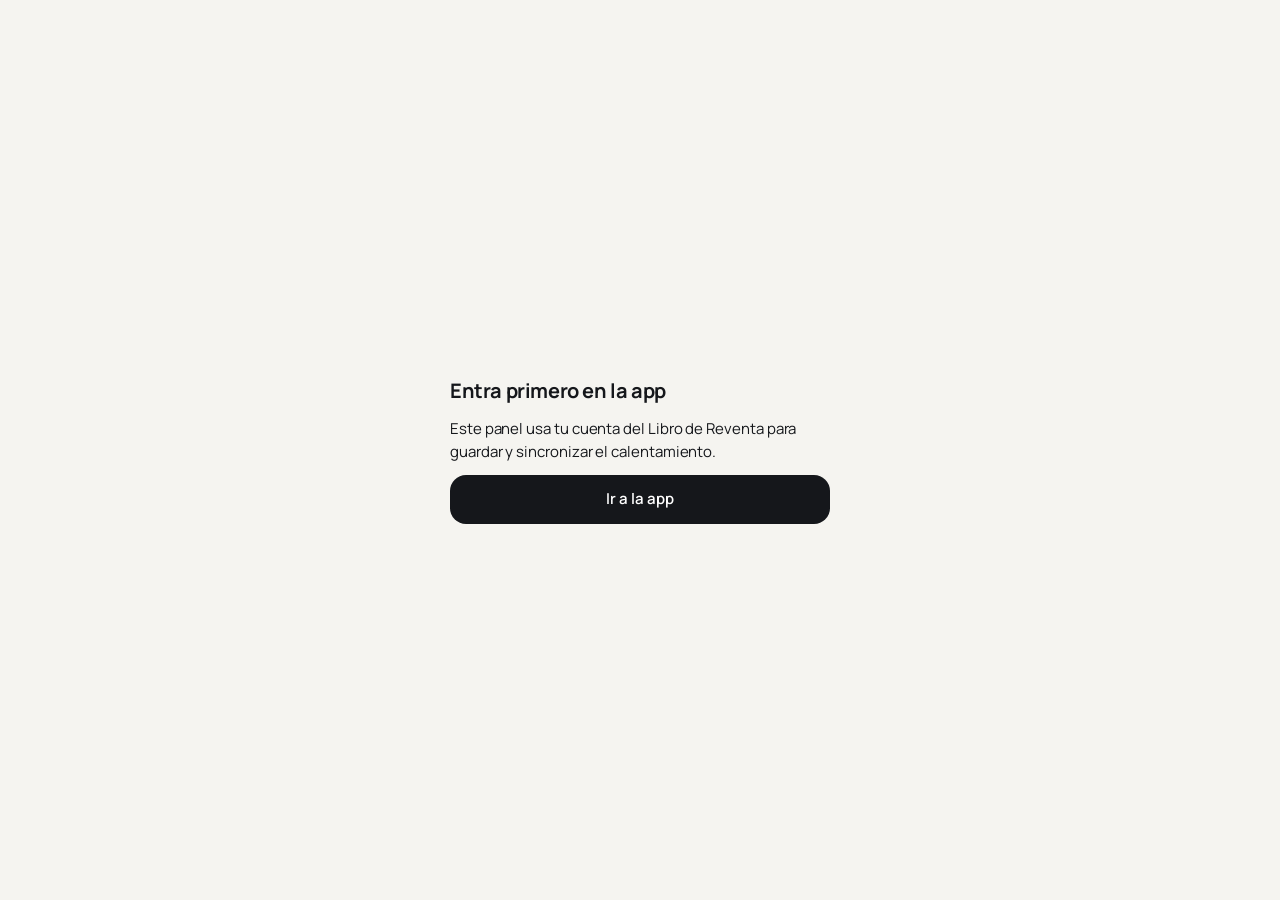
==== commit fc14673d: "Diseño nuevo: estilo cristal (tarjetas translúcidas, bordes de luz, esquinas contenidas y Manrope) e" ====
--- a/calentador/index.html
+++ b/calentador/index.html
@@ -4,7 +4,7 @@
 <script>(function(){var v=null;try{v=localStorage.getItem("look")}catch(e){}var l=v==="light"||((!v||v==="auto")&&matchMedia("(prefers-color-scheme: light)").matches);document.documentElement.classList.toggle("light",l)})()</script>
 <link rel="icon" type="image/png" href="../icons/icon-192.png"><meta name="theme-color" content="#f6f3ec">
 <meta charset="utf-8">
-<meta name="viewport" content="width=device-width, initial-scale=1">
+<meta name="viewport" content="width=device-width,initial-scale=1,maximum-scale=1,user-scalable=no,viewport-fit=cover"><script>document.addEventListener('gesturestart', e => e.preventDefault(), { passive: false }); document.addEventListener('dblclick', e => e.preventDefault(), { passive: false });</script><script>/* estilo cristal: el diseño de la app */try{if(localStorage.getItem('estilo')!=='clasico'){document.documentElement.classList.add('cristal');document.write('<link rel="stylesheet" href="https://fonts.googleapis.com/css2?family=Manrope:wght@500;600;700;800&display=swap"><link rel="stylesheet" href="estilo-cristal.css">')}}catch(e){}</script>
 <title>Calentar cuenta · Libro de Reventa</title>
 <link rel="preconnect" href="https://fonts.googleapis.com">
 <link rel="preconnect" href="https://fonts.gstatic.com" crossorigin>
@@ -365,13 +365,68 @@
   html body #slotBar .slb:hover { border-color:var(--bd2); }
   html body h1#title:hover { opacity:.8; }
   html body #slotBar .slb.on { background:linear-gradient(135deg,var(--hero-a),var(--hero-b)); border-color:rgba(255,255,255,.09); color:#fff; }
+
+  /* ruta simple: barra total y una tarjeta por fase */
+  html body .rm > .bar { display:none; }
+  html body .rdtop { height:8px; margin:0 0 14px; }
+  html body .rds { display:grid; grid-template-columns:repeat(6,minmax(0,1fr)); gap:10px; }
+  @media (max-width:900px) { html body .rds { grid-template-columns:repeat(2,minmax(0,1fr)); } }
+  html body .rd { background:var(--card2); border-radius:18px; padding:14px; display:flex; flex-direction:column; gap:7px; min-width:0; }
+  html body .rd .rdh { display:flex; align-items:center; gap:8px; }
+  html body .rd .rdh b { font-size:12.5px; font-weight:700; line-height:1.2; min-width:0; overflow-wrap:anywhere; }
+  html body .rd .rdn { width:24px; height:24px; border-radius:8px; display:grid; place-items:center; font-size:12px; font-weight:700; background:var(--card); color:var(--mut); flex:none; }
+  html body .rd .rdd, html body .rd .rdm { font-size:11.5px; color:var(--mut); font-weight:500; }
+  html body .rd .bar { height:5px; background:var(--card); }
+  html body .rd.done { background:var(--accbg); } html body .rd.done .rdn { background:var(--acc); color:var(--on-acc); }
+  html body .rd.cur { background:linear-gradient(135deg,var(--hero-a),var(--hero-b)); color:#fff; }
+  html body .rd.cur .rdn { background:var(--acc); color:var(--on-acc); }
+  html body .rd.cur .rdd, html body .rd.cur .rdm { color:rgba(255,255,255,.7); }
+  html body .rd.cur .bar { background:rgba(255,255,255,.2); }
+
+  /* historial, comparativa, recordatorio y copias */
+  html body .hseg { display:flex; gap:6px; flex-wrap:wrap; }
+  html body .hseg .tchip { background:var(--card2); border-color:transparent; color:var(--mut); }
+  html body .hseg .tchip.on { background:var(--acc); color:var(--on-acc); }
+  html body .hrow { display:flex; align-items:center; gap:12px; padding:11px 0; border-bottom:1px solid var(--line); }
+  html body .hrow:last-child { border-bottom:0; }
+  html body .hic { width:34px; height:34px; border-radius:12px; display:grid; place-items:center; font-weight:800; font-size:17px; flex:none; background:var(--card2); color:var(--mut); }
+  html body .hrow.venta .hic { background:var(--accbg); color:var(--acc); }
+  html body .hm { flex:1; min-width:0; }
+  html body .hm b { display:block; font-weight:650; white-space:nowrap; overflow:hidden; text-overflow:ellipsis; }
+  html body .hm .tag { padding:1px 8px; font-size:11px; }
+  html body .hv { font-weight:700; white-space:nowrap; }
+  html body .hrow.venta .hv { color:var(--ok); }
+  html body .hx { color:var(--mut); text-decoration:none; padding:4px 7px; border-radius:8px; }
+  html body .hx:hover { color:var(--bad); background:var(--card2); }
+  html body table.cmp th, html body table.cmp td { text-align:left; white-space:nowrap; }
+  html body table.cmp .me { background:var(--card2); }
+  html body table.cmp td.top { color:var(--acc); font-weight:700; }
+  html body .remrow { display:flex; gap:8px; align-items:center; flex-wrap:wrap; }
+  html body .remrow input[type=time] { padding:10px 12px; border-radius:14px; border:1px solid var(--line); background:var(--card2); color:var(--ink); font:inherit; }
+  html body .bkh { margin:18px 0 4px; font-weight:650; font-size:13.5px; }
+  html body .bkrow { display:flex; justify-content:space-between; align-items:center; gap:10px; padding:9px 0; border-bottom:1px solid var(--line); flex-wrap:wrap; }
+  html body .bkrow:last-child { border-bottom:0; }
+
+  /* pantalla fija en el móvil: sin zoom, sin rebote y sin moverse de lado */
+  html { touch-action: manipulation; -webkit-text-size-adjust: 100%; text-size-adjust: 100%; }
+  html, body { overscroll-behavior: none; overflow-x: clip; max-width: 100%; }
+  /* margen de arriba: el hueco de la barra de estado del móvil + aire */
+  html body { padding-top: env(safe-area-inset-top, 0px); }
+  /* el iPhone hace zoom al tocar un campo con letra de menos de 16 px */
+  @media (max-width: 899px) { input, select, textarea { font-size: 16px !important; } }
+
+  /* móvil: la página queda clavada; solo se desplaza el contenido por dentro (el body) y sin rebote */
+  @media (max-width: 899px) {
+    html { height: 100%; overflow: hidden; }
+    html body { position: fixed; inset: 0; overflow-x: hidden; overflow-y: auto; -webkit-overflow-scrolling: touch; overscroll-behavior: none; }
+  }
 </style>
 </head>
 <body>
 <header><div class="wrap">
   <div class="top">
     <h1 id="title">Panel Vinted</h1>
-    <nav id="nav"><button data-t="v-panel" class="on">Panel</button><button data-t="v-arts">Artículos</button><button data-t="v-inc">Incidencias<span id="nbadge"></span></button><button data-t="v-reg">Registro</button></nav>
+    <nav id="nav"><button data-t="v-panel" class="on">Panel</button><button data-t="v-arts">Artículos</button><button data-t="v-inc">Incidencias<span id="nbadge"></span></button><button data-t="v-his">Historial</button><button data-t="v-cmp">Comparar</button><button data-t="v-reg">Registro</button></nav>
     <span class="pill" id="pill"></span><a class="pill" href="../" id="backApp" style="text-decoration:none">← App</a>
   </div>
 </div></header>
@@ -381,7 +436,7 @@
     <div id="hero"></div>
     <div id="sendBox"></div>
     <div class="kpis" id="kpis"></div>
-    <div class="card rm"><div class="rmh"><b>El cordón hacia las Samba</b><span class="hint" id="roadtxt"></span></div>
+    <div class="card rm"><div class="rmh"><b>Ruta de 31 días</b><span class="hint" id="roadtxt"></span></div>
       <div class="bar"><i id="roadbar"></i></div><div class="stp" id="roadmap"></div></div>
     <div class="main2">
       <div id="today"></div>
@@ -418,12 +473,29 @@
     </div>
   </section>
 
+  <section id="v-his" class="view">
+    <div class="kpis" id="hisKpis"></div>
+    <div class="main2">
+      <div class="card"><div class="rmh"><b>Historial de la cuenta</b><span class="hseg" id="hisSeg"></span></div><div id="hisList"></div></div>
+      <div><div class="card"><h2>Apuntar compra</h2><div id="fBuy"></div></div></div>
+    </div>
+  </section>
+
+  <section id="v-cmp" class="view">
+    <div class="card"><h2>Comparativa entre cuentas</h2><p class="hint" style="margin-top:0">Las tres pestañas, una al lado de la otra. El índice es una estimación nuestra, no una puntuación de Vinted.</p><div class="scroll" id="cmpTable"></div></div>
+    <div class="card"><h2>Cuentas anteriores</h2><div class="scroll" id="cmpHist"></div></div>
+  </section>
+
   <section id="v-reg" class="view">
     <div class="main2">
       <div class="card"><h2>Actividad diaria</h2><div class="scroll" id="activity"></div></div>
-      <div class="card"><h2>Copia de seguridad</h2><p class="hint" style="margin-top:0">Tus datos se guardan en este navegador. Descarga una copia de vez en cuando.</p>
-        <div class="row"><button class="btn ghost" id="exp">Descargar copia</button>
-        <button class="btn ghost" id="imp">Restaurar copia</button><input type="file" id="impf" accept=".json" hidden></div></div>
+      <div>
+        <div class="card"><h2>Recordatorio del día</h2><div id="remBox"></div></div>
+        <div class="card"><h2>Copia de seguridad</h2><p class="hint" style="margin-top:0">Todo se guarda en tu cuenta y se sincroniza entre el móvil y el ordenador. Además, cada día se guarda sola una copia de las tres pestañas (se conservan las últimas 14).</p>
+          <div class="row"><button class="btn ghost" id="exp">Descargar copia completa</button>
+          <button class="btn ghost" id="imp">Restaurar desde archivo</button><input type="file" id="impf" accept=".json" hidden></div>
+          <div class="bkh">Copias automáticas</div><div id="bkList"><div class="empty">Cargando…</div></div></div>
+      </div>
     </div>
   </section>
 </main>
@@ -431,6 +503,7 @@
 <script src="data.js"></script>
 <script src="../config.js"></script>
 <script src="../vendor/supabase.js"></script>
+<script src="../remind.js"></script>
 <script src="warm-sync.js"></script>
 <script type="text/plain" id="main-app">
 const D = window.DATA;
@@ -463,16 +536,27 @@
   return Math.max(0, Math.round((n - a) / 86400000));
 }
 const todayIso = () => { const d = new Date(); return d.getFullYear()+"-"+String(d.getMonth()+1).padStart(2,"0")+"-"+String(d.getDate()).padStart(2,"0"); };
+const fmtD = s => { if (!s) return ""; const d = new Date(s + "T00:00:00"); return isNaN(d) ? String(s) : d.toLocaleDateString("es-ES", { day:"numeric", month:"short", year: d.getFullYear() !== new Date().getFullYear() ? "numeric" : undefined }); };
+
+// ---- saltar un día: el plan se mueve un día y no cuenta como fallado (la antigüedad de la cuenta sigue sumando) ----
+const skips = () => store.get("vp_skip", []);
+const skippedToday = () => skips().includes(todayIso());
+function planDayOf(start, sk) { const age = daysSince(start); if (age == null) return null; const t = todayIso(); return age + 1 - (sk || []).filter(d => d >= start && d < t).length; }
+const planDay = () => planDayOf(startDate(), skips());
+// datos de cualquier pestaña con la forma que usa el índice (para comparar cuentas)
+const slotView = d => ({ start: d.vp_start || null, days: d.vp_days || {}, L: d.vp_listings || [], A: d.vp_activity || [], R: d.vp_ratings || [], inc: d.vp_inc || [], proof: !!d.vp_proof, buys: d.vp_buys || [], skip: d.vp_skip || [] });
 
 // ---- índice de confianza ----
-function trust() {
-  const L = D.listings, A = D.activity, R = D.ratings;
-  const age = daysSince(startDate()) || 0;
+function trust(V) {
+  V = V || { start: startDate(), days: dayDone, L: D.listings, A: D.activity, R: D.ratings, inc: D.incidents || [], proof: store.get("vp_proof", false), buys: store.get("vp_buys", []) };
+  const L = V.L, A = V.A, R = V.R;
+  const age = daysSince(V.start) || 0;
   const sum = k => A.reduce((a,x)=>a+(+x[k]||0),0);
-  const ops = sum("ventas") + sum("compras") + L.filter(x => x.estado === "vendido").length;
+  // cuentan las compras apuntadas en Historial; si además se marcó el día de compra, no se cuenta dos veces
+  const ops = sum("ventas") + Math.max(sum("compras"), V.buys.length) + L.filter(x => x.estado === "vendido").length;
   const avg = R.length ? R.reduce((a,r)=>a+r.estrellas,0)/R.length : 0;
-  const prof = D.plan.slice(0,4).filter(p=>dayDone[p.d]).length / 4;
-  const proof = store.get("vp_proof", false);
+  const prof = D.plan.slice(0,4).filter(p=>V.days[p.d]).length / 4;
+  const proof = !!V.proof;
   const parts = [
     ["Perfil completo y verificado (días 1-4)", 15, prof, "Completa los días 1 a 4 del plan."],
     ["Antigüedad (mín. 21 días, ideal 30)", 25, Math.min(age/30,1), "Solo el tiempo: el factor que más pesa y no se acelera."],
@@ -482,7 +566,7 @@
     ["Uso regular (12 días completados)", 15, Math.min(A.length/12,1), "Marca cada día como completado: se registra solo."]
   ];
   const pts = parts.reduce((a,p)=>a+p[1]*p[2],0);
-  const INCS = D.incidents || [], hayRev = L.some(x => x.estado === "revision");
+  const INCS = V.inc || [], hayRev = L.some(x => x.estado === "revision");
   const incOpen = INCS.filter(i => i.estado === "abierta");
   // el aviso de "anuncio en revision" ya penaliza si el articulo esta marcado en revision: no se cuenta dos veces
   const incBase = incOpen.reduce((a, i) => a + ((i.tipo === "revision" && hayRev) ? 0 : (i.penal || 0)), 0);
@@ -512,7 +596,7 @@
 
 // ---- Banner ----
 function renderHero() {
-  const T = trust(), age = daysSince(startDate()), cur = age == null ? null : age + 1, plan = D.plan;
+  const T = trust(), cur = planDay(), plan = D.plan, nsk = skips().length;
   const done = Object.values(dayDone).filter(Boolean).length;
   const day = cur == null ? null : Math.min(cur, plan.length), p = day ? plan[day-1] : null;
   const ph = day ? PHASES.find(x => day >= x.from && day <= x.to) : null;
@@ -520,8 +604,8 @@
   $("hero").innerHTML = `<div class="banner"><div>
       <div class="eyebrow">${day ? esc(ph ? ph.name : "Plan completado") : "Calentamiento de cuenta"}</div>
       <div class="big">${day ?? "–"}<small>/${plan.length}</small></div>
-      <div class="bt">${p ? esc(p.title) : "Pulsa «He creado la cuenta» para empezar"}</div>
-      <div class="chips2"><span class="chip2">${done} días hechos</span>${week ? `<span class="chip2">Semana ${week}</span>` : ""}</div>
+      <div class="bt">${p ? (skippedToday() ? "Hoy descansas · mañana: " : "") + esc(p.title) : "Pulsa «He creado la cuenta» para empezar"}</div>
+      <div class="chips2"><span class="chip2">${done} días hechos</span>${nsk ? `<span class="chip2">${nsk} saltado${nsk > 1 ? "s" : ""}</span>` : ""}${week ? `<span class="chip2">Semana ${week}</span>` : ""}</div>
       <div class="bar"><i style="width:${done/plan.length*100}%"></i></div></div>
     <div class="br">${ring(T.score)}<div class="st"><b>Índice de confianza</b><span class="badge ${T.ready ? "ok" : ""}">${T.ready ? "Listo para 1 par de Samba" : "Aún no subas las Samba"}</span></div></div></div>`;
 }
@@ -549,7 +633,7 @@
     p.steps.map((s,i) => `${sd[i] ? "[x]" : "[ ]"} ${s}`).join("\n") + `\n\nNo hagas: ${p.dont}`;
 }
 function renderToday() {
-  const s = startDate(), age = daysSince(s), cur = age == null ? null : age + 1, plan = D.plan;
+  const s = startDate(), cur = planDay(), plan = D.plan, rest = skippedToday();
   const T = trust();
   let html = "";
 
@@ -557,6 +641,11 @@
     html += `<div class="card hero"><h2>Aún no has empezado</h2><p class="hint">Cuando hayas creado la cuenta de Vinted, pulsa el botón. Hoy será tu día 1 y el panel contará los días solo.</p><button class="btn" id="start"> He creado la cuenta</button></div>`;
   } else if (cur > plan.length) {
     html += `<div class="card"><h2>Plan completado</h2><p class="hint">Llevas ${cur-1} días. Mira el índice de confianza para ver si ya estás listo para las Samba.</p></div>`;
+  } else if (rest) {
+    const p = plan[cur-1];
+    html += `<div class="card hero today"><div class="hint">HOY DESCANSAS</div><h2 style="font-size:19px;margin:2px 0 8px">Día saltado, el plan sigue igual</h2>
+      <p class="hint" style="margin:0">Mañana toca el <b>día ${cur}</b>: ${esc(p.title)}. Los días siguientes se mueven uno y hoy no cuenta como fallado. La antigüedad de la cuenta sigue sumando.</p>
+      <div class="row" style="margin-top:12px"><button class="btn ghost" id="unskip">Deshacer, hoy sí lo hago</button></div></div>`;
   } else {
     const p = plan[cur-1], sd = stepDone[cur] || [];
     const missed = plan.filter(x => x.d < cur && !dayDone[x.d]).map(x => x.d);
@@ -576,7 +665,8 @@
       </div>
       <div class="row" style="margin-top:12px;gap:8px">
         <button class="btn" id="fin">${dayDone[cur]?"✔ Día completado":" Marcar día completado"}</button>
-        <button class="btn ghost" id="cpy"> Copiar en texto</button></div></div>`;
+        <button class="btn ghost" id="cpy"> Copiar en texto</button>${dayDone[cur] ? "" : `<button class="btn ghost" id="skip">Saltar hoy</button>`}</div>
+      ${window.WarmRemind && !WarmRemind.time() ? `<p class="hint" style="margin:12px 0 0"><a href="#" id="remLink" style="color:var(--mut)">Avísame cada día a una hora</a></p>` : ""}</div>`;
   }
   if (cur != null) html += `<p class="hint" style="text-align:center">Alta: ${esc(s)} · <a href="#" id="rst" style="color:var(--mut)">cambiar fecha de alta</a></p>`;
   $("today").innerHTML = html;
@@ -584,9 +674,14 @@
     const v = prompt("Fecha de alta (AAAA-MM-DD). Déjalo vacío para empezar de cero:", s);
     if (v === null) return;
     if (v && !/^\d{4}-\d{2}-\d{2}$/.test(v)) { alert("Formato no válido"); return; }
-    if (!v) { store.set("vp_start", null); } else { store.set("vp_start", v); }
+    if (!v) { store.set("vp_start", null); store.set("vp_skip", []); } else { store.set("vp_start", v); }
     render(); };
   const st = $("start"); if (st) st.onclick = () => { store.set("vp_start", todayIso()); render(); };
+  const sk = $("skip"); if (sk) sk.onclick = () => {
+    if (!confirm(`¿Saltar hoy? El día ${cur} pasa a mañana y el resto del plan se mueve un día. No cuenta como fallado.`)) return;
+    store.set("vp_skip", skips().concat(todayIso())); render(); };
+  const us = $("unskip"); if (us) us.onclick = () => { store.set("vp_skip", skips().filter(d => d !== todayIso())); render(); };
+  const rl = $("remLink"); if (rl) rl.onclick = e => { e.preventDefault(); showTab("v-reg"); };
   document.querySelectorAll(".steps li").forEach(li => li.onclick = () => {
     const a = stepDone[cur] || []; a[li.dataset.s] = !a[li.dataset.s]; stepDone[cur] = a; store.set("vp_steps", stepDone); render();
   });
@@ -608,7 +703,7 @@
 
 // ---- Plan ----
 function renderPlan() {
-  const age = daysSince(startDate()), cur = age == null ? null : age + 1;
+  const cur = planDay();
   $("cal").innerHTML = D.plan.map(p => {
     let c = "tile";
     if (dayDone[p.d]) c += " done"; else if (cur && p.d < cur) c += " miss";
@@ -653,65 +748,17 @@
 ];
 
 function renderRoad() {
-  const age = daysSince(startDate()), cur = age == null ? null : age + 1;
+  const cur = planDay();
   const total = D.plan.length, done = Object.values(dayDone).filter(Boolean).length;
-  const T = trust(), V = window.innerWidth < 720, n = total;
   const day = cur ? Math.min(cur, total) : null;
-  const sellos = PHASES.filter(ph => D.plan.filter(p => p.d >= ph.from && p.d <= ph.to).every(p => dayDone[p.d])).length;
-  $("roadtxt").textContent = `${done} de ${total} días · ${sellos}/${PHASES.length} sellos de seguridad` + (cur ? ` · hoy es el día ${day}` : " · aún sin empezar");
-
-  /* El cordón: 31 ojales (uno por día) en zigzag, como el cordón de una zapatilla. Se ilumina en dorado según avanzas. */
-  const STEP = V ? 30 : 31;
-  let W, H, P, box, ghost;
-  if (V) { W = 360; H = 56 + (n - 1) * STEP + 116; P = D.plan.map((p, i) => [i % 2 ? 190 : 100, 56 + i * STEP]); box = [145, 56 + (n - 1) * STEP + 70]; ghost = (p, i) => [i % 2 ? 100 : 190, p[1]]; }
-  else { W = 56 + (n - 1) * STEP + 150; H = 214; P = D.plan.map((p, i) => [50 + i * STEP, i % 2 ? 142 : 78]); box = [50 + (n - 1) * STEP + 84, 110]; ghost = (p, i) => [p[0], i % 2 ? 78 : 142]; }
-
-  let g = "";
-  P.forEach((p, i) => { const q = ghost(p, i); g += `<circle cx="${q[0]}" cy="${q[1]}" r="3.4" fill="var(--card2)" stroke="var(--bd2)" stroke-width="1"/>`; });
-  const line = P.concat([box]).map(p => p.join(",")).join(" ");
-  g += `<polyline points="${line}" fill="none" stroke="var(--card2)" stroke-width="8" stroke-linecap="round" stroke-linejoin="round"/>`;
-  g += `<polyline points="${line}" fill="none" stroke="var(--bd2)" stroke-width="1.4" stroke-linecap="round" stroke-linejoin="round" stroke-dasharray="1 7"/>`;
-  for (let i = 1; i < n; i++) if (dayDone[D.plan[i].d]) g += `<line x1="${P[i-1][0]}" y1="${P[i-1][1]}" x2="${P[i][0]}" y2="${P[i][1]}" stroke="var(--acc)" stroke-width="8" stroke-linecap="round"/>`;
-  if (dayDone[D.plan[n-1].d]) g += `<line x1="${P[n-1][0]}" y1="${P[n-1][1]}" x2="${box[0]}" y2="${box[1]}" stroke="var(--acc)" stroke-width="8" stroke-linecap="round"/>`;
-
-  D.plan.forEach((p, i) => {
-    const [x, y] = P[i], ok = dayDone[p.d], isCur = cur && p.d === day, miss = !ok && cur && p.d < cur;
-    const fill = ok ? "var(--acc)" : isCur ? "var(--btn)" : miss ? "var(--badbg)" : "var(--card)";
-    const stroke = ok ? "var(--acc)" : isCur ? "var(--acc)" : miss ? "var(--bad)" : "var(--bd2)";
-    const tc = ok ? "var(--on-acc)" : isCur ? "var(--btn-ink)" : miss ? "var(--bad)" : "var(--mut)", r = isCur ? 13 : 10.5;
-    if (isCur) g += `<circle class="pulse" cx="${x}" cy="${y}" r="13" fill="var(--acc)" opacity=".4"/>`;
-    g += `<g><title>Día ${p.d}: ${esc(p.title)}</title><circle cx="${x}" cy="${y}" r="${r}" fill="${fill}" stroke="${stroke}" stroke-width="${isCur ? 3 : 1.6}"/>
-      <text x="${x}" y="${y + 3.6}" text-anchor="middle" style="font:700 10px var(--font);fill:${tc};stroke:none">${p.d}</text></g>`;
-  });
-
-  /* fases: una etiqueta en el ojal donde empieza cada una */
-  PHASES.forEach(ph => {
-    const i = ph.from - 1, [x, y] = P[i], ds = D.plan.filter(p => p.d >= ph.from && p.d <= ph.to);
-    const complete = ds.every(p => dayDone[p.d]), here = day && day >= ph.from && day <= ph.to;
-    let lines = [ph.name];
-    if (ph.name.length > 16) { const w = ph.name.split(" "); let best = 1, bd = 99; for (let k = 1; k < w.length; k++) { const d = Math.abs(w.slice(0, k).join(" ").length - w.slice(k).join(" ").length); if (d < bd) { bd = d; best = k; } } lines = [w.slice(0, best).join(" "), w.slice(best).join(" ")]; }
-    const all = lines.concat([`días ${ph.from}–${ph.to}`]), lh = 13;
-    let tx, ty, an;
-    if (V) { tx = 214; an = "start"; ty = y - (all.length - 1) * lh / 2 + 3; }
-    else { tx = Math.max(62, Math.min(W - 62, x)); an = "middle"; ty = i % 2 ? y + 34 : y - 26 - (all.length - 1) * lh; }
-    const col = here ? "var(--acc)" : "var(--ink)";
-    g += `<text text-anchor="${an}">` + all.map((t, k) => {
-      const last = k === all.length - 1;
-      return `<tspan x="${tx}" y="${ty + k * lh}" class="${last ? "rs" : "rl"}"${last ? "" : ` style="fill:${col}"`}>${esc(t)}${!last && k === lines.length - 1 && complete ? '<tspan style="fill:var(--ok)"> ✓</tspan>' : ""}</tspan>`;
-    }).join("") + `</text>`;
-  });
-
-  /* meta: la caja de las Samba */
-  const ready = T.ready, [bx, by] = box;
-  g += `<g transform="translate(${bx},${by})"><title>${ready ? "Desbloqueado" : "Se abre cuando se cumplan los criterios del índice"}</title>
-    <rect x="-46" y="-25" width="92" height="50" rx="14" fill="${ready ? "var(--accbg)" : "var(--card2)"}" stroke="${ready ? "var(--acc)" : "var(--bd2)"}" stroke-width="1.5"/>
-    <text y="-3" text-anchor="middle" style="font:700 11.5px var(--font);letter-spacing:.16em;fill:var(--ink);stroke:none">SAMBA</text>
-    <text y="12" text-anchor="middle" style="font:500 10px var(--font);fill:var(--mut);stroke:none">${ready ? "caja abierta" : "caja cerrada"}</text>
-    <g transform="translate(40,-22)"><circle r="11" fill="${ready ? "var(--ok)" : "var(--btn)"}" stroke="var(--card)" stroke-width="3"/>
-    ${ready ? '<path d="M-4.5 0.5 L-1.5 3.5 L4.5 -3" fill="none" stroke="var(--card)" stroke-width="2.2" stroke-linecap="round" stroke-linejoin="round"/>'
-      : '<rect x="-4.5" y="-1" width="9" height="6.5" rx="1.6" fill="var(--btn-ink)"/><path d="M-2.7 -1V-3a2.7 2.7 0 0 1 5.4 0V-1" fill="none" stroke="var(--btn-ink)" stroke-width="1.6"/>'}</g></g>`;
-
-  $("roadmap").innerHTML = `<svg class="road" viewBox="0 0 ${W} ${H}" role="img" aria-label="Cordón de 31 ojales, uno por día, hasta las Samba">${g}</svg>`;
+  $("roadtxt").textContent = `${done} de ${total} días hechos` + (cur ? ` · hoy es el día ${day}` : " · aún sin empezar");
+  const fases = PHASES.map((ph, i) => {
+    const ds = D.plan.filter(p => p.d >= ph.from && p.d <= ph.to), nd = ds.filter(p => dayDone[p.d]).length;
+    const ok = nd === ds.length, here = day && day >= ph.from && day <= ph.to;
+    return `<div class="rd${ok ? " done" : here ? " cur" : ""}"><div class="rdh"><span class="rdn">${ok ? "✓" : i + 1}</span><b>${esc(ph.name)}</b></div>
+      <div class="rdd">Días ${ph.from}–${ph.to}</div><div class="bar"><i style="width:${nd / ds.length * 100}%"></i></div><div class="rdm">${nd} de ${ds.length} hechos</div></div>`;
+  }).join("");
+  $("roadmap").innerHTML = `<div class="bar rdtop"><i style="width:${done / total * 100}%"></i></div><div class="rds">${fases}</div>`;
 }
 
 // ---- Cuenta ----
@@ -773,7 +820,7 @@
     <button class="btn" id="s_ok">Registrar venta</button>`;
   $("s_ok").onclick = () => {
     const x = D.listings[+$("s_art").value]; if (!x) return;
-    x.estado = "vendido"; x.precioVenta = num($("s_pre").value) || x.precio || 0; x.comisionEnvio = num($("s_com").value);
+    x.estado = "vendido"; x.fechaVenta = todayIso(); x.precioVenta = num($("s_pre").value) || x.precio || 0; x.comisionEnvio = num($("s_com").value);
     saveLoc("listings");
     if ($("s_est").value) addItem("ratings", { fecha: todayIso(), estrellas: +$("s_est").value, comentario: $("s_cm").value || ("Venta: " + x.articulo) });
     render(); };
@@ -781,31 +828,115 @@
 function setEstado(i, v) {
   const x = D.listings[i]; if (!x || !x._loc) return;
   x.estado = v;
-  if (v === "vendido") { x.precioVenta = num(prompt("Precio de venta €", x.precio ?? "")); x.comisionEnvio = num(prompt("Comisión y envío €", "0")); }
+  if (v === "vendido") { x.fechaVenta = todayIso(); x.precioVenta = num(prompt("Precio de venta €", x.precio ?? "")); x.comisionEnvio = num(prompt("Comisión y envío €", "0")); }
   if (v === "revision" || v === "rechazado") { x.motivo = prompt("Motivo (opcional)", x.motivo || "") || ""; }
   saveLoc("listings"); render();
 }
 function delItem(k, i) { const x = D[k][i]; if (!x || !x._loc || !confirm("¿Borrar?")) return; D[k].splice(i, 1); saveLoc(k); render(); }
 
-$("exp").onclick = () => {
-  const data = { start: store.get("vp_start", null), days: dayDone, steps: stepDone,
-    listings: store.get("vp_listings", []), activity: store.get("vp_activity", []), ratings: store.get("vp_ratings", []), inc: store.get("vp_inc", []) };
+function saveJson(name, data) {
   const a = document.createElement("a"); a.href = URL.createObjectURL(new Blob([JSON.stringify(data, null, 2)], { type:"application/json" }));
-  a.download = "copia-panel-vinted-" + todayIso() + ".json"; a.click();
-};
+  a.download = name; document.body.appendChild(a); a.click(); a.remove();
+}
+$("exp").onclick = () => saveJson("copia-calentador-" + todayIso() + ".json", { tipo: "calentador", version: 2, fecha: todayIso(), root: W.root });
 $("imp").onclick = () => $("impf").click();
 $("impf").onchange = e => {
   const f = e.target.files[0]; if (!f) return;
   const rd = new FileReader();
-  rd.onload = () => { try {
-    const d = JSON.parse(rd.result);
-    store.set("vp_start", d.start ?? null); store.set("vp_days", d.days || {}); store.set("vp_steps", d.steps || {});
-    ["listings","activity","ratings"].forEach(k => store.set("vp_"+k, d[k] || []));
-    store.set("vp_inc", d.inc || []);
-    location.reload();
-  } catch(err) { alert("Archivo no válido"); } };
+  rd.onload = async () => { let d; try { d = JSON.parse(rd.result); } catch(err) { alert("Archivo no válido"); return; }
+    if (d.root && d.root.slots) {
+      if (!confirm("Esta copia trae las tres pestañas. Se sustituye todo el calentador por lo que hay en la copia. ¿Seguir?")) return;
+      W.root = { slots: d.root.slots, names: d.root.names || {}, history: d.root.history || [] };
+    } else if (d.start !== undefined || d.days) {
+      // copia de una sola cuenta (formato del panel antiguo)
+      if (!confirm("Esta copia es de una sola cuenta. Se carga en la pestaña abierta y sustituye lo que tiene. ¿Seguir?")) return;
+      store.set("vp_start", d.start ?? null); store.set("vp_days", d.days || {}); store.set("vp_steps", d.steps || {});
+      ["listings","activity","ratings"].forEach(k => store.set("vp_"+k, d[k] || []));
+      store.set("vp_inc", d.inc || []);
+    } else { alert("Ese archivo no es una copia del calentador"); return; }
+    W.save(); await W.flush(); location.reload(); };
+  e.target.value = "";
   rd.readAsText(f);
 };
+
+// ---- Historial de compras y ventas de esta cuenta ----
+let hisF = "all";
+const buys = () => store.get("vp_buys", []);
+function hisEvents() {
+  const ev = buys().map(b => ({ t: "compra", fecha: b.fecha, art: b.articulo, sub: [b.envio ? "incluye " + eur(b.envio) + " de envío" : "", b.notas].filter(Boolean).join(" · "), imp: -((b.precio || 0) + (b.envio || 0)), id: b.id, app: !!b.appId }));
+  D.listings.forEach(x => { if (x.estado === "vendido") ev.push({ t: "venta", fecha: x.fechaVenta || x.fecha, art: x.articulo + (x.modelo ? " · " + x.modelo : ""),
+    sub: x.comisionEnvio ? "vendido por " + eur(x.precioVenta) + ", menos " + eur(x.comisionEnvio) + " de comisión y envío" : "", imp: (x.precioVenta || 0) - (x.comisionEnvio || 0) }); });
+  return ev.sort((a, b) => String(b.fecha).localeCompare(String(a.fecha)));
+}
+function renderHis() {
+  const el = $("hisList"); if (!el) return;
+  const all = hisEvents(), C = all.filter(e => e.t === "compra"), V = all.filter(e => e.t === "venta");
+  const gast = -C.reduce((a, e) => a + e.imp, 0), ingr = V.reduce((a, e) => a + e.imp, 0), bal = ingr - gast;
+  $("hisKpis").innerHTML = [["Compras", C.length], ["Gastado", eur(gast)], ["Ventas", V.length], ["Balance", (bal > 0 ? "+" : "") + eur(bal)]]
+    .map(([k, v]) => `<div class="kpi"><div><div class="k">${k}</div><div class="v">${v}</div></div></div>`).join("");
+  $("hisSeg").innerHTML = [["all", "Todo"], ["compra", "Compras"], ["venta", "Ventas"]].map(([k, l]) => `<button class="tchip ${hisF === k ? "on" : ""}" data-h="${k}">${l}</button>`).join("");
+  $("hisSeg").querySelectorAll("[data-h]").forEach(b => b.onclick = () => { hisF = b.dataset.h; renderHis(); });
+  const list = all.filter(e => hisF === "all" || e.t === hisF);
+  el.innerHTML = list.length ? list.map(e => `<div class="hrow ${e.t}"><span class="hic">${e.t === "compra" ? "−" : "+"}</span>
+      <div class="hm"><b>${esc(e.art || (e.t === "compra" ? "Compra" : "Venta"))}</b><div class="hint">${e.t === "compra" ? "Compra" : "Venta"} · ${esc(fmtD(e.fecha))}${e.sub ? " · " + esc(e.sub) : ""}${e.app ? ' · <span class="tag">en la app</span>' : ""}</div></div>
+      <b class="hv">${e.imp > 0 ? "+" : ""}${eur(e.imp)}</b>${e.id ? `<a href="#" class="hx" onclick="delBuy('${esc(e.id)}');return false" title="Borrar compra" aria-label="Borrar compra">✕</a>` : ""}</div>`).join("")
+    : `<div class="empty">${hisF === "venta" ? "Aún no hay ventas. Se registran en Artículos." : hisF === "compra" ? "Aún no hay compras. Apunta la primera en el formulario." : "Aún no hay compras ni ventas en esta cuenta. Las compras se apuntan aquí y las ventas en Artículos."}</div>`;
+}
+function renderBuyForm() {
+  const sent = store.get("vp_sent", null);
+  $("fBuy").innerHTML = `<div style="${gridF}">${fld("b_art","Qué has comprado")}${fld("b_pre","Precio €","number","step=0.01 min=0 inputmode=decimal")}${fld("b_env","Envío y protección €","number","step=0.01 min=0 inputmode=decimal")}${fld("b_fec","Fecha","date")}</div>${fld("b_not","Notas (opcional)")}
+    <p class="hint" style="margin:10px 0 12px">${sent ? `También se apunta como gasto de «${esc(sent.name)}» en la app.` : "Cuando envíes la cuenta a la app, cada compra se apunta como gasto de ese móvil."}</p>
+    <button class="btn" id="b_ok">Apuntar compra</button>`;
+  $("b_fec").value = todayIso();
+  $("b_ok").onclick = () => {
+    const art = $("b_art").value.trim(), pre = num($("b_pre").value);
+    if (!art) { alert("Pon qué has comprado"); return; }
+    if (!(pre > 0)) { alert("Pon el precio"); return; }
+    store.set("vp_buys", buys().concat({ id: Date.now().toString(36) + Math.random().toString(36).slice(2, 6), fecha: $("b_fec").value || todayIso(), articulo: art, precio: pre, envio: num($("b_env").value), notas: $("b_not").value.trim() }));
+    renderBuyForm(); render(); if (W.pushBuys) W.pushBuys();
+  };
+}
+function delBuy(id) {
+  const b = buys().find(x => x.id === id); if (!b) return;
+  if (!confirm(b.appId ? "¿Borrar esta compra? También se quita el gasto de la app." : "¿Borrar esta compra?")) return;
+  store.set("vp_buys", buys().filter(x => x.id !== id));
+  if (b.appId && W.delExpense) W.delExpense(b.appId);
+  render();
+}
+
+// ---- Comparativa entre las tres pestañas ----
+function renderCmp() {
+  const el = $("cmpTable"); if (!el || !W.root) return;
+  const act = W.active, N = D.plan.length;
+  const cols = ["1", "2", "3"].map(n => {
+    const d = W.root.slots[n] || {}, V = slotView(d), T = trust(V), cur = planDayOf(V.start, V.skip);
+    const sold = V.L.filter(x => x.estado === "vendido").length, gast = V.buys.reduce((a, b) => a + (b.precio || 0) + (b.envio || 0), 0);
+    const done = Object.values(V.days).filter(Boolean).length, miss = cur ? D.plan.filter(p => p.d < cur && !V.days[p.d]).length : 0;
+    return { n, name: W.root.names[n] || "Cuenta " + n, sent: d.vp_sent, V, T, cur, sold, gast, done, miss };
+  });
+  const started = cols.filter(c => c.V.start), best = started.length > 1 ? Math.max(...started.map(c => c.T.score)) : null;
+  const dash = (c, v) => c.V.start ? v : "–";
+  const rows = [
+    ["Estado", c => c.sent ? "Enviada a la app" : !c.V.start ? "Sin empezar" : c.cur > N ? "Plan terminado" : "Día " + c.cur + " de " + N],
+    ["Alta", c => dash(c, fmtD(c.V.start))],
+    ["Días hechos", c => dash(c, c.done + " de " + N)],
+    ["Días pendientes", c => dash(c, c.miss)],
+    ["Días saltados", c => dash(c, c.V.skip.length)],
+    ["Artículos", c => c.V.L.length],
+    ["Ventas", c => c.sold],
+    ["Compras", c => c.V.buys.length + (c.gast ? " · " + eur(c.gast) : "")],
+    ["Valoraciones", c => c.V.R.length + (c.V.R.length ? " · media " + c.T.avg.toFixed(1).replace(".", ",") : "")],
+    ["Incidencias abiertas", c => c.T.incOpen.length],
+    ["Comprobaciones", c => dash(c, c.T.checks.filter(x => x[1]).length + " de " + c.T.checks.length)],
+    ["Índice", c => dash(c, (c.T.score / 20).toFixed(1).replace(".", ",") + " / 5")]
+  ];
+  el.innerHTML = `<table class="cmp"><tr><th></th>${cols.map(c => `<th class="${c.n === act ? "me" : ""}">${esc(c.name)}${c.n === act ? '<span class="hint"> · abierta</span>' : ""}</th>`).join("")}</tr>` +
+    rows.map(([k, f]) => `<tr><td class="hint">${k}</td>${cols.map(c => `<td class="${c.n === act ? "me" : ""}${k === "Índice" && best != null && c.V.start && c.T.score === best ? " top" : ""}">${esc(f(c))}</td>`).join("")}</tr>`).join("") + "</table>";
+  const H = W.root.history || [];
+  $("cmpHist").innerHTML = H.length ? `<table class="cmp"><tr><th>Pestaña</th><th>Móvil</th><th>Alta</th><th>Enviada</th><th>Compras</th><th>Ventas</th><th>Valoraciones</th><th>Índice</th></tr>` +
+    H.slice().reverse().map(h => `<tr><td>${esc(h.pestaña)}</td><td>${esc(h.name || "–")}</td><td>${esc(h.inicio ? fmtD(h.inicio) : "–")}</td><td>${esc(h.enviado ? fmtD(h.enviado) : "–")}</td><td>${esc(h.compras ?? "–")}</td><td>${esc(h.ventas ?? "–")}</td><td>${esc(h.valoraciones ?? "–")}</td><td>${h.indice != null ? esc(String(h.indice).replace(".", ",")) + " / 5" : "–"}</td></tr>`).join("") + "</table>"
+    : `<div class="empty">Cuando pulses «Calentar otra cuenta» en una pestaña, la cuenta anterior queda guardada aquí.</div>`;
+}
 
 // ---- Incidencias: asistente con reglas ----
 const INC = {
@@ -956,22 +1087,32 @@
 }
 function render() {
   $("title").textContent = D.account.alias;
-  const age = daysSince(startDate());
-  $("pill").textContent = age == null ? "Sin fecha de alta" : `Día ${age+1} · semana ${Math.min(Math.floor(age/7)+1,5)}`;
-  renderHero(); renderSale(); renderKpis(); renderToday(); renderRoad(); renderPlan(); renderTrust(); renderTables(); renderInc(); renderBadge();
+  const age = daysSince(startDate()), cur = planDay();
+  $("pill").textContent = age == null ? "Sin fecha de alta" : skippedToday() ? `Descanso · mañana día ${cur}` : `Día ${cur} · semana ${Math.min(Math.floor((cur-1)/7)+1,5)}`;
+  renderHero(); renderSale(); renderKpis(); renderToday(); renderRoad(); renderPlan(); renderTrust(); renderTables(); renderInc(); renderBadge(); renderHis(); renderCmp();
 }
 function showTab(id) {
   document.querySelectorAll("#nav button").forEach(x => x.classList.toggle("on", x.dataset.t === id));
+  // en el móvil la barra se desliza: deja a la vista la pestaña abierta
+  const nb = document.querySelector("#nav button.on"), nv = $("nav");
+  if (nb && nv.scrollWidth > nv.clientWidth) nv.scrollTo({ left: nv.scrollLeft + nb.getBoundingClientRect().left - nv.getBoundingClientRect().left - (nv.clientWidth - nb.offsetWidth) / 2, behavior: "smooth" });
   document.querySelectorAll(".view").forEach(s => s.classList.toggle("on", s.id === id));
-  window.scrollTo(0, 0);
+  window.scrollTo(0, 0); document.body.scrollTo(0, 0);
 }
 $("nav").onclick = e => { const b = e.target.closest("button"); if (b) showTab(b.dataset.t); };
+// gesto «atrás»: desde el borde izquierdo hacia la derecha vuelve al Panel y, desde el Panel, a la app
+{ let sx = null, sy = 0;
+  document.addEventListener("touchstart", e => { const t = e.touches[0]; sx = (e.touches.length === 1 && t.clientX < 26 && !document.getElementById("wsGate")) ? t.clientX : null; sy = t.clientY; }, { passive: true });
+  document.addEventListener("touchend", e => { if (sx == null) return; const t = e.changedTouches[0], dx = t.clientX - sx, dy = t.clientY - sy; sx = null;
+    if (dx < 70 || Math.abs(dy) > 90) return;
+    const cur = document.querySelector(".view.on"); if (cur && cur.id !== "v-panel") showTab("v-panel"); else location.href = "../"; }, { passive: true }); }
 // El panel se entera solo cuando cambia el día (medianoche) o al volver a la pestaña
 let lastDay = todayIso();
 const checkDay = () => { if (todayIso() !== lastDay) { lastDay = todayIso(); selDay = null; render(); } };
 setInterval(checkDay, 60000);
 document.addEventListener("visibilitychange", () => { if (!document.hidden) checkDay(); });
 renderForms();
+renderBuyForm();
 render();
 $("incSend").onclick = sendInc;
 $("incText").addEventListener("keydown", e => { if (e.key === "Enter" && (e.ctrlKey || e.metaKey)) sendInc(); });
--- a/calentador/estilo-cristal.css
+++ b/calentador/estilo-cristal.css
@@ -0,0 +1,81 @@
+/* Estilo «cristal» del calentador: mismo lenguaje que la app (tarjetas translúcidas, bordes finos de luz,
+   esquinas contenidas, Manrope). Va activado siempre (clase .cristal en <html>). */
+html.cristal.cristal {
+  --font: "Manrope", "Inter", -apple-system, system-ui, sans-serif;
+  --gl-a: rgba(255, 255, 255, .065); --gl-b: rgba(255, 255, 255, .025); --gl-rim: rgba(255, 255, 255, .075);
+  --gl-hi: rgba(255, 255, 255, .10); --gl-drop: rgba(0, 0, 0, .7); --gl-on: rgba(255, 255, 255, .09);
+  --gl-field: rgba(255, 255, 255, .055); --gl-cta: #EDEBE5; --gl-cta-ink: #111215;
+  background: radial-gradient(70% 40% at 95% 0%, rgba(212, 176, 106, .16), transparent 70%), radial-gradient(60% 45% at 0% 35%, rgba(70, 74, 86, .32), transparent 70%), #0B0C0F fixed;
+}
+html.cristal.cristal.light {
+  --gl-a: rgba(255, 255, 255, .92); --gl-b: rgba(255, 255, 255, .7); --gl-rim: rgba(20, 20, 30, .07);
+  --gl-hi: rgba(255, 255, 255, .95); --gl-drop: rgba(30, 30, 50, .16); --gl-on: rgba(20, 20, 30, .06);
+  --gl-field: rgba(20, 20, 30, .04); --gl-cta: #15171B; --gl-cta-ink: #F5F4F0;
+  background: radial-gradient(70% 40% at 95% 0%, rgba(212, 176, 106, .14), transparent 70%), #EFEDE7 fixed;
+}
+html.cristal.cristal body { font-family: var(--font); background: transparent; scrollbar-width: none; }
+html.cristal.cristal body::-webkit-scrollbar { display: none; }
+
+/* superficies de cristal */
+html.cristal.cristal body :is(.card, .kpis .kpi, .pill, #slotBar .slb, .rd, .br) {
+  background: linear-gradient(180deg, var(--gl-a), var(--gl-b)) !important;
+  border: 1px solid var(--gl-rim);
+  box-shadow: inset 0 1px 0 var(--gl-hi), 0 10px 26px -16px var(--gl-drop);
+  backdrop-filter: blur(18px) saturate(130%); -webkit-backdrop-filter: blur(18px) saturate(130%);
+}
+html.cristal.cristal body :is(.card, .kpis .kpi) { border-radius: 20px; }
+html.cristal.cristal body .pill { border-radius: 11px; }
+html.cristal.cristal body #slotBar .slb { border-radius: 14px; }
+html.cristal.cristal body #slotBar .slb.on { background: linear-gradient(180deg, rgba(212, 176, 106, .16), rgba(212, 176, 106, .05)) !important; border-color: rgba(212, 176, 106, .28); color: var(--ink); }
+html.cristal.cristal body #slotBar .slb.on + .sle { color: var(--mut); }
+html.cristal.cristal body .rd { border-radius: 16px; }
+html.cristal.cristal body .rd.done { background: linear-gradient(180deg, rgba(212, 176, 106, .14), rgba(212, 176, 106, .05)) !important; }
+html.cristal.cristal body .rd.cur { background: linear-gradient(180deg, rgba(255, 255, 255, .11), rgba(255, 255, 255, .04)) !important; color: var(--ink); border-color: rgba(255, 255, 255, .14); }
+html.cristal.cristal body .rd.cur :is(.rdd, .rdm) { color: var(--mut); }
+html.cristal.cristal body .rd.cur .bar { background: var(--gl-field); }
+html.cristal.cristal body .rd .rdn { border-radius: 7px; }
+
+/* banner del día: cristal con luz dorada en vez del bloque gris */
+html.cristal.cristal body .banner {
+  border-radius: 22px; color: var(--ink); border: 1px solid var(--gl-rim);
+  background: radial-gradient(90% 120% at 100% 0%, rgba(212, 176, 106, .12), transparent 60%), linear-gradient(180deg, var(--gl-a), var(--gl-b));
+  box-shadow: inset 0 1px 0 var(--gl-hi), 0 14px 34px -18px var(--gl-drop);
+}
+html.cristal.cristal body .banner::before { opacity: .55; }
+html.cristal.cristal body .banner :is(.eyebrow, .bt) { color: var(--ink); }
+html.cristal.cristal body .banner .big small { color: var(--mut); }
+html.cristal.cristal body .banner .bar { background: var(--gl-field); }
+html.cristal.cristal body .chip2 { border-radius: 8px; background: var(--gl-field); border: 1px solid var(--gl-rim); color: var(--ink); }
+html.cristal.cristal body .br { border-radius: 18px; color: var(--ink); }
+html.cristal.cristal body .br svg text { fill: var(--ink) !important; }
+html.cristal.cristal body .br svg text:last-child { fill: var(--mut) !important; }
+html.cristal.cristal body .br svg circle:first-child { stroke: var(--gl-rim); }
+html.cristal.cristal body .badge { border-radius: 8px; }
+
+/* pestañas de arriba */
+html.cristal.cristal body #nav { border-radius: 13px; padding: 3px; background: linear-gradient(180deg, var(--gl-a), var(--gl-b)); border: 1px solid var(--gl-rim); box-shadow: inset 0 1px 0 var(--gl-hi); }
+html.cristal.cristal body #nav button { border-radius: 10px; }
+html.cristal.cristal body #nav button.on { background: var(--gl-on); box-shadow: inset 0 1px 0 var(--gl-hi); color: var(--ink); }
+
+/* botones */
+html.cristal.cristal body :is(button.btn, a.btn) { border-radius: 13px; font-weight: 700; background: var(--gl-cta); color: var(--gl-cta-ink); box-shadow: 0 10px 22px -14px var(--gl-drop); }
+html.cristal.cristal body :is(button.btn.ghost, a.btn.ghost) { background: linear-gradient(180deg, var(--gl-a), var(--gl-b)); color: var(--ink); border: 1px solid var(--gl-rim); box-shadow: inset 0 1px 0 var(--gl-hi); }
+html.cristal.cristal body .tchip { border-radius: 10px; background: var(--gl-field); border: 1px solid var(--gl-rim); }
+html.cristal.cristal body .tchip.on { background: var(--gl-cta); color: var(--gl-cta-ink); border-color: transparent; }
+html.cristal.cristal body .tag { border-radius: 7px; }
+
+/* chat del día */
+html.cristal.cristal body .bub { border-radius: 16px; background: var(--gl-field); border: 1px solid var(--gl-rim); }
+html.cristal.cristal body .msg.me .bub { background: var(--gl-cta); color: var(--gl-cta-ink); border-color: transparent; }
+html.cristal.cristal body .av { border-radius: 9px; }
+html.cristal.cristal body .steps li { border-radius: 12px; }
+
+/* calendario */
+html.cristal.cristal body .tile { border-radius: 10px; background: var(--gl-field); border: 1px solid var(--gl-rim); }
+html.cristal.cristal body .tile.done { background: rgba(212, 176, 106, .85); color: #15171B; border-color: transparent; }
+html.cristal.cristal body .tile.cur { box-shadow: 0 0 0 2px var(--acc); }
+
+/* campos y tablas */
+html.cristal.cristal body :is(input, select, textarea) { border-radius: 11px !important; background: var(--gl-field) !important; border: 1px solid var(--gl-rim) !important; }
+html.cristal.cristal body table th { color: var(--mut); font-weight: 600; }
+html.cristal.cristal body .hrow .hic, html.cristal.cristal body .ic { border-radius: 10px; }
